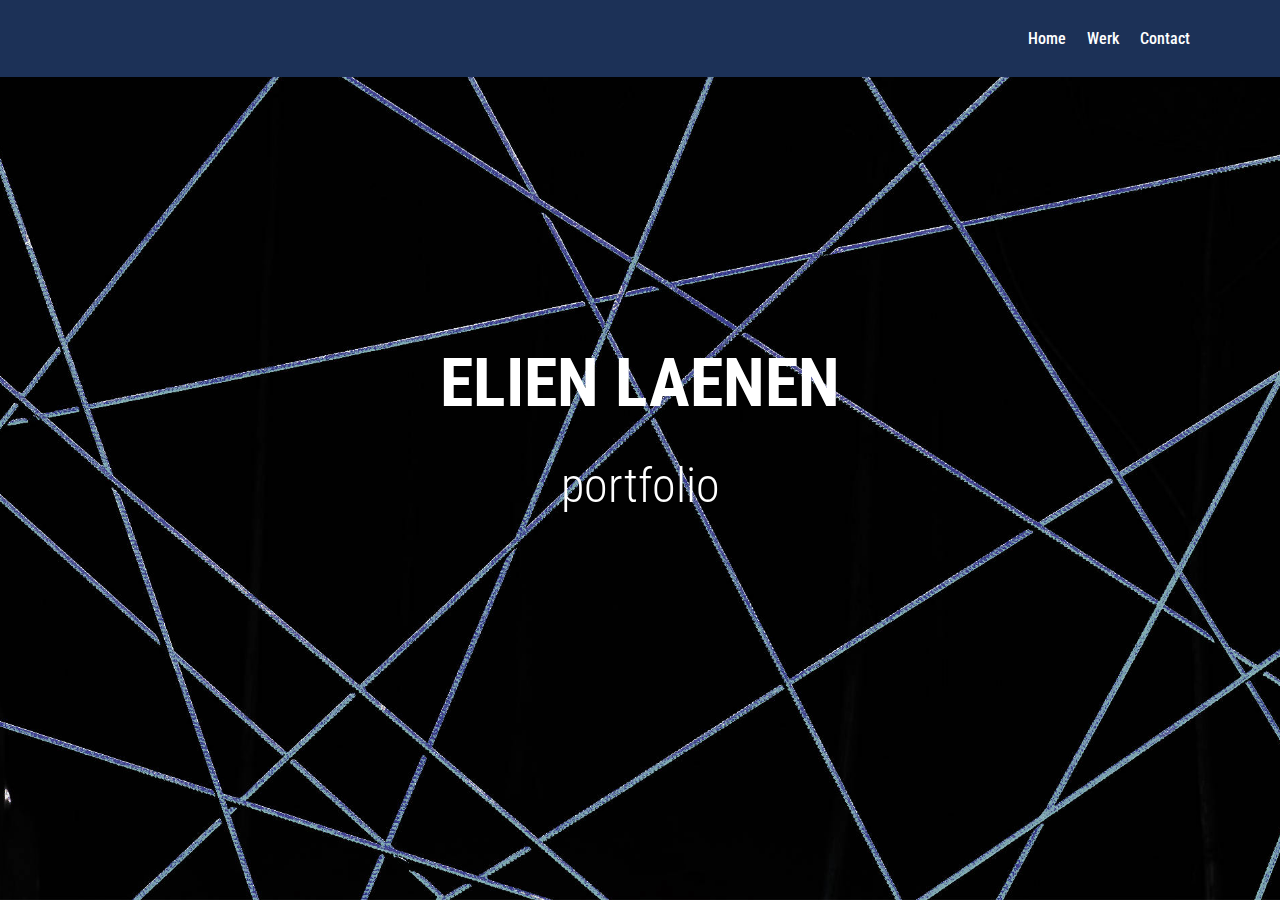
==== index.html @ 96be49d6 "create github pages" ====
<!DOCTYPE html>
<html >
<head>
  <!-- Site made with Mobirise Website Builder v4.8.3, https://mobirise.com -->
  <meta charset="UTF-8">
  <meta http-equiv="X-UA-Compatible" content="IE=edge">
  <meta name="generator" content="Mobirise v4.8.3, mobirise.com">
  <meta name="viewport" content="width=device-width, initial-scale=1, minimum-scale=1">
  <link rel="shortcut icon" href="assets/images/logo2.png" type="image/x-icon">
  <meta name="description" content="">
  <title>Home</title>
  <link rel="stylesheet" href="assets/web/assets/mobirise-icons/mobirise-icons.css">
  <link rel="stylesheet" href="assets/tether/tether.min.css">
  <link rel="stylesheet" href="assets/bootstrap/css/bootstrap.min.css">
  <link rel="stylesheet" href="assets/bootstrap/css/bootstrap-grid.min.css">
  <link rel="stylesheet" href="assets/bootstrap/css/bootstrap-reboot.min.css">
  <link rel="stylesheet" href="assets/dropdown/css/style.css">
  <link rel="stylesheet" href="assets/theme/css/style.css">
  <link rel="stylesheet" href="assets/mobirise/css/mbr-additional.css" type="text/css">
  
  
  
</head>
<body>
  <section class="menu cid-r5qtBoQ91l" once="menu" id="menu2-2">

    

    <nav class="navbar navbar-expand beta-menu navbar-dropdown align-items-center navbar-fixed-top navbar-toggleable-sm">
        <button class="navbar-toggler navbar-toggler-right" type="button" data-toggle="collapse" data-target="#navbarSupportedContent" aria-controls="navbarSupportedContent" aria-expanded="false" aria-label="Toggle navigation">
            <div class="hamburger">
                <span></span>
                <span></span>
                <span></span>
                <span></span>
            </div>
        </button>
        <div class="menu-logo">
            <div class="navbar-brand">
                
                
            </div>
        </div>
        <div class="collapse navbar-collapse" id="navbarSupportedContent">
            <ul class="navbar-nav nav-dropdown nav-right navbar-nav-top-padding" data-app-modern-menu="true"><li class="nav-item">
                    <a class="nav-link link text-white display-4" href="https://mobirise.com">Home</a>
                </li><li class="nav-item"><a class="nav-link link text-white display-4" href="werk.html">Werk</a></li>
                <li class="nav-item"><a class="nav-link link text-white display-4" href="contact.html">Contact</a></li></ul>
            
        </div>
    </nav>
</section>

<section class="engine"><a href="https://mobiri.se/l">free site templates</a></section><section class="cid-r5qu5n4csO mbr-fullscreen mbr-parallax-background" id="header2-3">

    

    

    <div class="container align-center">
        <div class="row justify-content-md-center">
            <div class="mbr-white col-md-10">
                <h1 class="mbr-section-title mbr-bold pb-3 mbr-fonts-style display-1">ELIEN LAENEN</h1>
                
                <p class="mbr-text pb-3 mbr-fonts-style display-2">
                    portfolio</p>
                
            </div>
        </div>
    </div>
    
</section>


  <script src="assets/web/assets/jquery/jquery.min.js"></script>
  <script src="assets/popper/popper.min.js"></script>
  <script src="assets/tether/tether.min.js"></script>
  <script src="assets/bootstrap/js/bootstrap.min.js"></script>
  <script src="assets/smoothscroll/smooth-scroll.js"></script>
  <script src="assets/dropdown/js/script.min.js"></script>
  <script src="assets/touchswipe/jquery.touch-swipe.min.js"></script>
  <script src="assets/parallax/jarallax.min.js"></script>
  <script src="assets/theme/js/script.js"></script>
  
  
</body>
</html>
---- assets/web/assets/mobirise-icons/mobirise-icons.css ----
@font-face {
  font-family: 'MobiriseIcons';
  src:  url('mobirise-icons.eot?spat4u');
  src:  url('mobirise-icons.eot?spat4u#iefix') format('embedded-opentype'),
    url('mobirise-icons.ttf?spat4u') format('truetype'),
    url('mobirise-icons.woff?spat4u') format('woff'),
    url('mobirise-icons.svg?spat4u#MobiriseIcons') format('svg');
  font-weight: normal;
  font-style: normal;
}

[class^="mbri-"], [class*=" mbri-"] {
  /* use !important to prevent issues with browser extensions that change fonts */
  font-family: MobiriseIcons !important;
  speak: none;
  font-style: normal;
  font-weight: normal;
  font-variant: normal;
  text-transform: none;
  line-height: 1;

  /* Better Font Rendering =========== */
  -webkit-font-smoothing: antialiased;
  -moz-osx-font-smoothing: grayscale;
}

.mbri-add-submenu:before {
  content: "\e900";
}
.mbri-alert:before {
  content: "\e901";
}
.mbri-align-center:before {
  content: "\e902";
}
.mbri-align-justify:before {
  content: "\e903";
}
.mbri-align-left:before {
  content: "\e904";
}
.mbri-align-right:before {
  content: "\e905";
}
.mbri-android:before {
  content: "\e906";
}
.mbri-apple:before {
  content: "\e907";
}
.mbri-arrow-down:before {
  content: "\e908";
}
.mbri-arrow-next:before {
  content: "\e909";
}
.mbri-arrow-prev:before {
  content: "\e90a";
}
.mbri-arrow-up:before {
  content: "\e90b";
}
.mbri-bold:before {
  content: "\e90c";
}
.mbri-bookmark:before {
  content: "\e90d";
}
.mbri-bootstrap:before {
  content: "\e90e";
}
.mbri-briefcase:before {
  content: "\e90f";
}
.mbri-browse:before {
  content: "\e910";
}
.mbri-bulleted-list:before {
  content: "\e911";
}
.mbri-calendar:before {
  content: "\e912";
}
.mbri-camera:before {
  content: "\e913";
}
.mbri-cart-add:before {
  content: "\e914";
}
.mbri-cart-full:before {
  content: "\e915";
}
.mbri-cash:before {
  content: "\e916";
}
.mbri-change-style:before {
  content: "\e917";
}
.mbri-chat:before {
  content: "\e918";
}
.mbri-clock:before {
  content: "\e919";
}
.mbri-close:before {
  content: "\e91a";
}
.mbri-cloud:before {
  content: "\e91b";
}
.mbri-code:before {
  content: "\e91c";
}
.mbri-contact-form:before {
  content: "\e91d";
}
.mbri-credit-card:before {
  content: "\e91e";
}
.mbri-cursor-click:before {
  content: "\e91f";
}
.mbri-cust-feedback:before {
  content: "\e920";
}
.mbri-database:before {
  content: "\e921";
}
.mbri-delivery:before {
  content: "\e922";
}
.mbri-desktop:before {
  content: "\e923";
}
.mbri-devices:before {
  content: "\e924";
}
.mbri-down:before {
  content: "\e925";
}
.mbri-download:before {
  content: "\e989";
}
.mbri-drag-n-drop:before {
  content: "\e927";
}
.mbri-drag-n-drop2:before {
  content: "\e928";
}
.mbri-edit:before {
  content: "\e929";
}
.mbri-edit2:before {
  content: "\e92a";
}
.mbri-error:before {
  content: "\e92b";
}
.mbri-extension:before {
  content: "\e92c";
}
.mbri-features:before {
  content: "\e92d";
}
.mbri-file:before {
  content: "\e92e";
}
.mbri-flag:before {
  content: "\e92f";
}
.mbri-folder:before {
  content: "\e930";
}
.mbri-gift:before {
  content: "\e931";
}
.mbri-github:before {
  content: "\e932";
}
.mbri-globe:before {
  content: "\e933";
}
.mbri-globe-2:before {
  content: "\e934";
}
.mbri-growing-chart:before {
  content: "\e935";
}
.mbri-hearth:before {
  content: "\e936";
}
.mbri-help:before {
  content: "\e937";
}
.mbri-home:before {
  content: "\e938";
}
.mbri-hot-cup:before {
  content: "\e939";
}
.mbri-idea:before {
  content: "\e93a";
}
.mbri-image-gallery:before {
  content: "\e93b";
}
.mbri-image-slider:before {
  content: "\e93c";
}
.mbri-info:before {
  content: "\e93d";
}
.mbri-italic:before {
  content: "\e93e";
}
.mbri-key:before {
  content: "\e93f";
}
.mbri-laptop:before {
  content: "\e940";
}
.mbri-layers:before {
  content: "\e941";
}
.mbri-left-right:before {
  content: "\e942";
}
.mbri-left:before {
  content: "\e943";
}
.mbri-letter:before {
  content: "\e944";
}
.mbri-like:before {
  content: "\e945";
}
.mbri-link:before {
  content: "\e946";
}
.mbri-lock:before {
  content: "\e947";
}
.mbri-login:before {
  content: "\e948";
}
.mbri-logout:before {
  content: "\e949";
}
.mbri-magic-stick:before {
  content: "\e94a";
}
.mbri-map-pin:before {
  content: "\e94b";
}
.mbri-menu:before {
  content: "\e94c";
}
.mbri-mobile:before {
  content: "\e94d";
}
.mbri-mobile2:before {
  content: "\e94e";
}
.mbri-mobirise:before {
  content: "\e94f";
}
.mbri-more-horizontal:before {
  content: "\e950";
}
.mbri-more-vertical:before {
  content: "\e951";
}
.mbri-music:before {
  content: "\e952";
}
.mbri-new-file:before {
  content: "\e953";
}
.mbri-numbered-list:before {
  content: "\e954";
}
.mbri-opened-folder:before {
  content: "\e955";
}
.mbri-pages:before {
  content: "\e956";
}
.mbri-paper-plane:before {
  content: "\e957";
}
.mbri-paperclip:before {
  content: "\e958";
}
.mbri-photo:before {
  content: "\e959";
}
.mbri-photos:before {
  content: "\e95a";
}
.mbri-pin:before {
  content: "\e95b";
}
.mbri-play:before {
  content: "\e95c";
}
.mbri-plus:before {
  content: "\e95d";
}
.mbri-preview:before {
  content: "\e95e";
}
.mbri-print:before {
  content: "\e95f";
}
.mbri-protect:before {
  content: "\e960";
}
.mbri-question:before {
  content: "\e961";
}
.mbri-quote-left:before {
  content: "\e962";
}
.mbri-quote-right:before {
  content: "\e963";
}
.mbri-refresh:before {
  content: "\e964";
}
.mbri-responsive:before {
  content: "\e965";
}
.mbri-right:before {
  content: "\e966";
}
.mbri-rocket:before {
  content: "\e967";
}
.mbri-sad-face:before {
  content: "\e968";
}
.mbri-sale:before {
  content: "\e969";
}
.mbri-save:before {
  content: "\e96a";
}
.mbri-search:before {
  content: "\e96b";
}
.mbri-setting:before {
  content: "\e96c";
}
.mbri-setting2:before {
  content: "\e96d";
}
.mbri-setting3:before {
  content: "\e96e";
}
.mbri-share:before {
  content: "\e96f";
}
.mbri-shopping-bag:before {
  content: "\e970";
}
.mbri-shopping-basket:before {
  content: "\e971";
}
.mbri-shopping-cart:before {
  content: "\e972";
}
.mbri-sites:before {
  content: "\e973";
}
.mbri-smile-face:before {
  content: "\e974";
}
.mbri-speed:before {
  content: "\e975";
}
.mbri-star:before {
  content: "\e976";
}
.mbri-success:before {
  content: "\e977";
}
.mbri-sun:before {
  content: "\e978";
}
.mbri-sun2:before {
  content: "\e979";
}
.mbri-tablet:before {
  content: "\e97a";
}
.mbri-tablet-vertical:before {
  content: "\e97b";
}
.mbri-target:before {
  content: "\e97c";
}
.mbri-timer:before {
  content: "\e97d";
}
.mbri-to-ftp:before {
  content: "\e97e";
}
.mbri-to-local-drive:before {
  content: "\e97f";
}
.mbri-touch-swipe:before {
  content: "\e980";
}
.mbri-touch:before {
  content: "\e981";
}
.mbri-trash:before {
  content: "\e982";
}
.mbri-underline:before {
  content: "\e983";
}
.mbri-unlink:before {
  content: "\e984";
}
.mbri-unlock:before {
  content: "\e985";
}
.mbri-up-down:before {
  content: "\e986";
}
.mbri-up:before {
  content: "\e987";
}
.mbri-update:before {
  content: "\e988";
}
.mbri-upload:before {
 content: "\e926"; 
}
.mbri-user:before {
  content: "\e98a";
}
.mbri-user2:before {
  content: "\e98b";
}
.mbri-users:before {
  content: "\e98c";
}
.mbri-video:before {
  content: "\e98d";
}
.mbri-video-play:before {
  content: "\e98e";
}
.mbri-watch:before {
  content: "\e98f";
}
.mbri-website-theme:before {
  content: "\e990";
}
.mbri-wifi:before {
  content: "\e991";
}
.mbri-windows:before {
  content: "\e992";
}
.mbri-zoom-out:before {
  content: "\e993";
}
.mbri-redo:before {
  content: "\e994";
}
.mbri-undo:before {
  content: "\e995";
}
---- assets/dropdown/css/style.css ----
.navbar-dropdown {
  left: 0;
  padding: 0;
  position: absolute;
  right: 0;
  top: 0;
  transition: all 0.45s ease;
  z-index: 1030;
  background: #282828; }
  .navbar-dropdown .navbar-logo {
    margin-right: 0.8rem;
    transition: margin 0.3s ease-in-out;
    vertical-align: middle; }
    .navbar-dropdown .navbar-logo img {
      height: 3.125rem;
      transition: all 0.3s ease-in-out; }
    .navbar-dropdown .navbar-logo.mbr-iconfont {
      font-size: 3.125rem;
      line-height: 3.125rem; }
  .navbar-dropdown .navbar-caption {
    font-weight: 700;
    white-space: normal;
    vertical-align: -4px;
    line-height: 3.125rem !important; }
    .navbar-dropdown .navbar-caption, .navbar-dropdown .navbar-caption:hover {
      color: inherit;
      text-decoration: none; }
  .navbar-dropdown .mbr-iconfont + .navbar-caption {
    vertical-align: -1px; }
  .navbar-dropdown.navbar-fixed-top {
    position: fixed; }
  .navbar-dropdown .navbar-brand span {
    vertical-align: -4px; }
  .navbar-dropdown.bg-color.transparent {
    background: none; }
  .navbar-dropdown.navbar-short .navbar-brand {
    padding: 0.625rem 0; }
    .navbar-dropdown.navbar-short .navbar-brand span {
      vertical-align: -1px; }
  .navbar-dropdown.navbar-short .navbar-caption {
    line-height: 2.375rem !important;
    vertical-align: -2px; }
  .navbar-dropdown.navbar-short .navbar-logo {
    margin-right: 0.5rem; }
    .navbar-dropdown.navbar-short .navbar-logo img {
      height: 2.375rem; }
    .navbar-dropdown.navbar-short .navbar-logo.mbr-iconfont {
      font-size: 2.375rem;
      line-height: 2.375rem; }
  .navbar-dropdown.navbar-short .mbr-table-cell {
    height: 3.625rem; }
  .navbar-dropdown .navbar-close {
    left: 0.6875rem;
    position: fixed;
    top: 0.75rem;
    z-index: 1000; }
  .navbar-dropdown .hamburger-icon {
    content: "";
    display: inline-block;
    vertical-align: middle;
    width: 16px;
    -webkit-box-shadow: 0 -6px 0 1px #282828,0 0 0 1px #282828,0 6px 0 1px #282828;
    -moz-box-shadow: 0 -6px 0 1px #282828,0 0 0 1px #282828,0 6px 0 1px #282828;
    box-shadow: 0 -6px 0 1px #282828,0 0 0 1px #282828,0 6px 0 1px #282828; }

.dropdown-menu .dropdown-toggle[data-toggle="dropdown-submenu"]::after {
  border-bottom: 0.35em solid transparent;
  border-left: 0.35em solid;
  border-right: 0;
  border-top: 0.35em solid transparent;
  margin-left: 0.3rem; }

.dropdown-menu .dropdown-item:focus {
  outline: 0; }

.nav-dropdown {
  font-size: 0.75rem;
  font-weight: 500;
  height: auto !important; }
  .nav-dropdown .nav-btn {
    padding-left: 1rem; }
  .nav-dropdown .link {
    margin: .667em 1.667em;
    font-weight: 500;
    padding: 0;
    transition: color .2s ease-in-out; }
    .nav-dropdown .link.dropdown-toggle {
      margin-right: 2.583em; }
      .nav-dropdown .link.dropdown-toggle::after {
        margin-left: .25rem;
        border-top: 0.35em solid;
        border-right: 0.35em solid transparent;
        border-left: 0.35em solid transparent;
        border-bottom: 0; }
      .nav-dropdown .link.dropdown-toggle[aria-expanded="true"] {
        margin: 0;
        padding: 0.667em 3.263em  0.667em 1.667em; }
  .nav-dropdown .link::after,
  .nav-dropdown .dropdown-item::after {
    color: inherit; }
  .nav-dropdown .btn {
    font-size: 0.75rem;
    font-weight: 700;
    letter-spacing: 0;
    margin-bottom: 0;
    padding-left: 1.25rem;
    padding-right: 1.25rem; }
  .nav-dropdown .dropdown-menu {
    border-radius: 0;
    border: 0;
    left: 0;
    margin: 0;
    padding-bottom: 1.25rem;
    padding-top: 1.25rem;
    position: relative; }
  .nav-dropdown .dropdown-submenu {
    margin-left: 0.125rem;
    top: 0; }
  .nav-dropdown .dropdown-item {
    font-weight: 500;
    line-height: 2;
    padding: 0.3846em 4.615em 0.3846em 1.5385em;
    position: relative;
    transition: color .2s ease-in-out, background-color .2s ease-in-out; }
    .nav-dropdown .dropdown-item::after {
      margin-top: -0.3077em;
      position: absolute;
      right: 1.1538em;
      top: 50%; }
    .nav-dropdown .dropdown-item:focus, .nav-dropdown .dropdown-item:hover {
      background: none; }

@media (max-width: 767px) {
  .nav-dropdown.navbar-toggleable-sm {
    bottom: 0;
    display: none;
    left: 0;
    overflow-x: hidden;
    position: fixed;
    top: 0;
    transform: translateX(-100%);
    -ms-transform: translateX(-100%);
    -webkit-transform: translateX(-100%);
    width: 18.75rem;
    z-index: 999; } }
.nav-dropdown.navbar-toggleable-xl {
  bottom: 0;
  display: none;
  left: 0;
  overflow-x: hidden;
  position: fixed;
  top: 0;
  transform: translateX(-100%);
  -ms-transform: translateX(-100%);
  -webkit-transform: translateX(-100%);
  width: 18.75rem;
  z-index: 999; }

.nav-dropdown-sm {
  display: block !important;
  overflow-x: hidden;
  overflow: auto;
  padding-top: 3.875rem; }
  .nav-dropdown-sm::after {
    content: "";
    display: block;
    height: 3rem;
    width: 100%; }
  .nav-dropdown-sm.collapse.in ~ .navbar-close {
    display: block !important; }
  .nav-dropdown-sm.collapsing, .nav-dropdown-sm.collapse.in {
    transform: translateX(0);
    -ms-transform: translateX(0);
    -webkit-transform: translateX(0);
    transition: all 0.25s ease-out;
    -webkit-transition: all 0.25s ease-out;
    background: #282828; }
  .nav-dropdown-sm.collapsing[aria-expanded="false"] {
    transform: translateX(-100%);
    -ms-transform: translateX(-100%);
    -webkit-transform: translateX(-100%); }
  .nav-dropdown-sm .nav-item {
    display: block;
    margin-left: 0 !important;
    padding-left: 0; }
  .nav-dropdown-sm .link,
  .nav-dropdown-sm .dropdown-item {
    border-top: 1px dotted rgba(255, 255, 255, 0.1);
    font-size: 0.8125rem;
    line-height: 1.6;
    margin: 0 !important;
    padding: 0.875rem 2.4rem 0.875rem 1.5625rem !important;
    position: relative;
    white-space: normal; }
    .nav-dropdown-sm .link:focus, .nav-dropdown-sm .link:hover,
    .nav-dropdown-sm .dropdown-item:focus,
    .nav-dropdown-sm .dropdown-item:hover {
      background: rgba(0, 0, 0, 0.2) !important;
      color: #c0a375; }
  .nav-dropdown-sm .nav-btn {
    position: relative;
    padding: 1.5625rem 1.5625rem 0 1.5625rem; }
    .nav-dropdown-sm .nav-btn::before {
      border-top: 1px dotted rgba(255, 255, 255, 0.1);
      content: "";
      left: 0;
      position: absolute;
      top: 0;
      width: 100%; }
    .nav-dropdown-sm .nav-btn + .nav-btn {
      padding-top: 0.625rem; }
      .nav-dropdown-sm .nav-btn + .nav-btn::before {
        display: none; }
  .nav-dropdown-sm .btn {
    padding: 0.625rem 0; }
  .nav-dropdown-sm .dropdown-toggle[data-toggle="dropdown-submenu"]::after {
    margin-left: .25rem;
    border-top: 0.35em solid;
    border-right: 0.35em solid transparent;
    border-left: 0.35em solid transparent;
    border-bottom: 0; }
  .nav-dropdown-sm .dropdown-toggle[data-toggle="dropdown-submenu"][aria-expanded="true"]::after {
    border-top: 0;
    border-right: 0.35em solid transparent;
    border-left: 0.35em solid transparent;
    border-bottom: 0.35em solid; }
  .nav-dropdown-sm .dropdown-menu {
    margin: 0;
    padding: 0;
    position: relative;
    top: 0;
    left: 0;
    width: 100%;
    border: 0;
    float: none;
    border-radius: 0;
    background: none; }
  .nav-dropdown-sm .dropdown-submenu {
    left: 100%;
    margin-left: 0.125rem;
    margin-top: -1.25rem;
    top: 0; }

.navbar-toggleable-sm .nav-dropdown .dropdown-menu {
  position: absolute; }

.navbar-toggleable-sm .nav-dropdown .dropdown-submenu {
  left: 100%;
  margin-left: 0.125rem;
  margin-top: -1.25rem;
  top: 0; }

.navbar-toggleable-sm.opened .nav-dropdown .dropdown-menu {
  position: relative; }

.navbar-toggleable-sm.opened .nav-dropdown .dropdown-submenu {
  left: 0;
  margin-left: 00rem;
  margin-top: 0rem;
  top: 0; }

.is-builder .nav-dropdown.collapsing {
  transition: none !important; }

/*# sourceMappingURL=style.css.map */
---- assets/theme/css/style.css ----
/*!
 * Mobirise v4 theme (https://mobirise.com/)
 * Copyright 2017 Mobirise
 */section{background-color:#eeeeee}section,.container,.container-fluid{position:relative;word-wrap:break-word}a.mbr-iconfont:hover{text-decoration:none}.article .lead p,.article .lead ul,.article .lead ol,.article .lead pre,.article .lead blockquote{margin-bottom:0}a{font-style:normal;font-weight:400;cursor:pointer}a,a:hover{text-decoration:none}figure{margin-bottom:0}body{color:#232323}h1,h2,h3,h4,h5,h6,.h1,.h2,.h3,.h4,.h5,.h6,.display-1,.display-2,.display-3,.display-4{line-height:1;word-break:break-word;word-wrap:break-word}b,strong{font-weight:bold}blockquote{padding:10px 0 10px 20px;position:relative;border-left:2px solid;border-color:#ff3366}input:-webkit-autofill,input:-webkit-autofill:hover,input:-webkit-autofill:focus,input:-webkit-autofill:active{transition-delay:9999s;transition-property:background-color, color}textarea[type="hidden"]{display:none}body{position:relative}section{background-position:50% 50%;background-repeat:no-repeat;background-size:cover}section .mbr-background-video,section .mbr-background-video-preview{position:absolute;bottom:0;left:0;right:0;top:0}.hidden{visibility:hidden}.mbr-z-index20{z-index:20}/*! Base colors */.mbr-white{color:#ffffff}.mbr-black{color:#000000}.mbr-bg-white{background-color:#ffffff}.mbr-bg-black{background-color:#000000}/*! Text-aligns */.align-left{text-align:left}.align-center{text-align:center}.align-right{text-align:right}@media (max-width: 767px){.align-left,.align-center,.align-right,.mbr-section-btn,.mbr-section-title{text-align:center}}/*! Font-weight  */.mbr-light{font-weight:300}.mbr-regular{font-weight:400}.mbr-semibold{font-weight:500}.mbr-bold{font-weight:700}/*! Media  */.media-size-item{-webkit-flex:1 1 auto;-moz-flex:1 1 auto;-ms-flex:1 1 auto;-o-flex:1 1 auto;flex:1 1 auto}.media-content{-webkit-flex-basis:100%;flex-basis:100%}.media-container-row{display:-ms-flexbox;display:-webkit-flex;display:flex;-webkit-flex-direction:row;-ms-flex-direction:row;flex-direction:row;-webkit-flex-wrap:wrap;-ms-flex-wrap:wrap;flex-wrap:wrap;-webkit-justify-content:center;-ms-flex-pack:center;justify-content:center;-webkit-align-content:center;-ms-flex-line-pack:center;align-content:center;-webkit-align-items:start;-ms-flex-align:start;align-items:start}.media-container-row .media-size-item{width:400px}.media-container-column{display:-ms-flexbox;display:-webkit-flex;display:flex;-webkit-flex-direction:column;-ms-flex-direction:column;flex-direction:column;-webkit-flex-wrap:wrap;-ms-flex-wrap:wrap;flex-wrap:wrap;-webkit-justify-content:center;-ms-flex-pack:center;justify-content:center;-webkit-align-content:center;-ms-flex-line-pack:center;align-content:center;-webkit-align-items:stretch;-ms-flex-align:stretch;align-items:stretch}.media-container-column>*{width:100%}@media (min-width: 992px){.media-container-row{-webkit-flex-wrap:nowrap;-ms-flex-wrap:nowrap;flex-wrap:nowrap}}figure{overflow:hidden}figure[mbr-media-size]{transition:width 0.1s}.mbr-figure img,.mbr-figure iframe{display:block;width:100%}.card{background-color:transparent;border:none}.card-img{text-align:center;flex-shrink:0;-webkit-flex-shrink:0}.media{max-width:100%;margin:0 auto}.mbr-figure{-ms-flex-item-align:center;-ms-grid-row-align:center;-webkit-align-self:center;align-self:center}.media-container>div{max-width:100%}.mbr-figure img,.card-img img{width:100%}@media (max-width: 991px){.media-size-item{width:auto !important}.media{width:auto}.mbr-figure{width:100% !important}}/*! Buttons */.mbr-section-btn{margin-left:-.25rem;margin-right:-.25rem;font-size:0}nav .mbr-section-btn{margin-left:0rem;margin-right:0rem}/*! Btn icon margin */.btn .mbr-iconfont,.btn.btn-sm .mbr-iconfont{cursor:pointer;margin-right:0.5rem}.btn.btn-md .mbr-iconfont,.btn.btn-md .mbr-iconfont{margin-right:0.8rem}.mbr-regular{font-weight:400}.mbr-semibold{font-weight:500}.mbr-bold{font-weight:700}[type="submit"]{-webkit-appearance:none}/*! Full-screen */.mbr-fullscreen .mbr-overlay{min-height:100vh}.mbr-fullscreen{display:flex;display:-webkit-flex;display:-moz-flex;display:-ms-flex;display:-o-flex;align-items:center;-webkit-align-items:center;min-height:100vh;padding-top:3rem;padding-bottom:3rem}/*! Map */.map{height:25rem;position:relative}.map iframe{width:100%;height:100%}.form-asterisk{font-family:initial;position:absolute;top:-2px;font-weight:normal}/*! Scroll to top arrow */.mbr-arrow-up{bottom:25px;right:90px;position:fixed;text-align:right;z-index:5000;color:#ffffff;font-size:32px;transform:rotate(180deg);-webkit-transform:rotate(180deg)}.mbr-arrow-up a{background:rgba(0,0,0,0.2);border-radius:3px;color:#fff;display:inline-block;height:60px;width:60px;outline-style:none !important;position:relative;text-decoration:none;transition:all .3s ease-in-out;cursor:pointer;text-align:center}.mbr-arrow-up a:hover{background-color:rgba(0,0,0,0.4)}.mbr-arrow-up a i{line-height:60px}.mbr-arrow-up-icon{display:block;color:#fff}.mbr-arrow-up-icon::before{content:"\203a";display:inline-block;font-family:serif;font-size:32px;line-height:1;font-style:normal;position:relative;top:6px;left:-4px;-webkit-transform:rotate(-90deg);transform:rotate(-90deg)}/*! Arrow Down */.mbr-arrow{position:absolute;bottom:45px;left:50%;width:60px;height:60px;cursor:pointer;background-color:rgba(80,80,80,0.5);border-radius:50%;-webkit-transform:translateX(-50%);transform:translateX(-50%)}.mbr-arrow>a{display:inline-block;text-decoration:none;outline-style:none;-webkit-animation:arrowdown 1.7s ease-in-out infinite;animation:arrowdown 1.7s ease-in-out infinite}.mbr-arrow>a>i{position:absolute;top:-2px;left:15px;font-size:2rem}@keyframes arrowdown{0%{transform:translateY(0px);-webkit-transform:translateY(0px)}50%{transform:translateY(-5px);-webkit-transform:translateY(-5px)}100%{transform:translateY(0px);-webkit-transform:translateY(0px)}}@-webkit-keyframes arrowdown{0%{transform:translateY(0px);-webkit-transform:translateY(0px)}50%{transform:translateY(-5px);-webkit-transform:translateY(-5px)}100%{transform:translateY(0px);-webkit-transform:translateY(0px)}}@media (max-width: 500px){.mbr-arrow-up{left:50%;right:auto;transform:translateX(-50%) rotate(180deg);-webkit-transform:translateX(-50%) rotate(180deg)}}@keyframes gradient-animation{from{background-position:0% 100%;animation-timing-function:ease-in-out}to{background-position:100% 0%;animation-timing-function:ease-in-out}}@-webkit-keyframes gradient-animation{from{background-position:0% 100%;animation-timing-function:ease-in-out}to{background-position:100% 0%;animation-timing-function:ease-in-out}}.bg-gradient{background-size:200% 200%;animation:gradient-animation 5s infinite alternate;-webkit-animation:gradient-animation 5s infinite alternate}.menu .navbar-brand{display:-webkit-flex}.menu .navbar-brand span{display:flex;display:-webkit-flex}.menu .navbar-brand .navbar-caption-wrap{display:-webkit-flex}.menu .navbar-brand .navbar-logo img{display:-webkit-flex}@media (min-width: 768px) and (max-width: 991px){.menu .navbar-toggleable-sm .navbar-nav{display:-webkit-box;display:-webkit-flex;display:-ms-flexbox}}@media (min-width: 992px){.menu .navbar-nav.nav-dropdown{display:-webkit-flex}.menu .navbar-toggleable-sm .navbar-collapse{display:-webkit-flex !important}}.navbar{display:-webkit-flex;-webkit-flex-wrap:wrap;-webkit-align-items:center;-webkit-justify-content:space-between}.navbar-collapse{-webkit-flex-basis:100%;-webkit-flex-grow:1;-webkit-align-items:center}.nav-dropdown .link{padding:.667em 1.667em !important;margin:0 !important}.nav{display:-webkit-flex;-webkit-flex-wrap:wrap}.row{display:-webkit-flex;-webkit-flex-wrap:wrap}.justify-content-center{-webkit-justify-content:center}.form-inline{display:-webkit-flex;-webkit-flex-flow:row wrap;-webkit-align-items:center}.card-wrapper{flex:1;-webkit-flex:1}.carousel-control{display:-webkit-flex;-webkit-align-items:center;-webkit-justify-content:center}.carousel-controls{display:-webkit-flex}.media{display:-webkit-flex}
/*# sourceMappingURL=style.css.map */
.engine {
	position: absolute;
	text-indent: -2400px;
	text-align: center;
	padding: 0;
	top: 0;
	left: -2400px;
}
---- assets/mobirise/css/mbr-additional.css ----
@import url(https://fonts.googleapis.com/css?family=Roboto+Condensed:300,300i,400,400i,700,700i);





body {
  font-style: normal;
  line-height: 1.5;
}
.mbr-section-title {
  font-style: normal;
  line-height: 1.2;
}
.mbr-section-subtitle {
  line-height: 1.3;
}
.mbr-text {
  font-style: normal;
  line-height: 1.6;
}
.display-1 {
  font-family: 'Roboto Condensed', sans-serif;
  font-size: 4.25rem;
}
.display-1 > .mbr-iconfont {
  font-size: 6.8rem;
}
.display-2 {
  font-family: 'Roboto Condensed', sans-serif;
  font-size: 3rem;
}
.display-2 > .mbr-iconfont {
  font-size: 4.8rem;
}
.display-4 {
  font-family: 'Roboto Condensed', sans-serif;
  font-size: 1rem;
}
.display-4 > .mbr-iconfont {
  font-size: 1.6rem;
}
.display-5 {
  font-family: 'Roboto Condensed', sans-serif;
  font-size: 1.5rem;
}
.display-5 > .mbr-iconfont {
  font-size: 2.4rem;
}
.display-7 {
  font-family: 'Roboto Condensed', sans-serif;
  font-size: 1rem;
}
.display-7 > .mbr-iconfont {
  font-size: 1.6rem;
}
/* ---- Fluid typography for mobile devices ---- */
/* 1.4 - font scale ratio ( bootstrap == 1.42857 ) */
/* 100vw - current viewport width */
/* (48 - 20)  48 == 48rem == 768px, 20 == 20rem == 320px(minimal supported viewport) */
/* 0.65 - min scale variable, may vary */
@media (max-width: 768px) {
  .display-1 {
    font-size: 3.4rem;
    font-size: calc( 2.1374999999999997rem + (4.25 - 2.1374999999999997) * ((100vw - 20rem) / (48 - 20)));
    line-height: calc( 1.4 * (2.1374999999999997rem + (4.25 - 2.1374999999999997) * ((100vw - 20rem) / (48 - 20))));
  }
  .display-2 {
    font-size: 2.4rem;
    font-size: calc( 1.7rem + (3 - 1.7) * ((100vw - 20rem) / (48 - 20)));
    line-height: calc( 1.4 * (1.7rem + (3 - 1.7) * ((100vw - 20rem) / (48 - 20))));
  }
  .display-4 {
    font-size: 0.8rem;
    font-size: calc( 1rem + (1 - 1) * ((100vw - 20rem) / (48 - 20)));
    line-height: calc( 1.4 * (1rem + (1 - 1) * ((100vw - 20rem) / (48 - 20))));
  }
  .display-5 {
    font-size: 1.2rem;
    font-size: calc( 1.175rem + (1.5 - 1.175) * ((100vw - 20rem) / (48 - 20)));
    line-height: calc( 1.4 * (1.175rem + (1.5 - 1.175) * ((100vw - 20rem) / (48 - 20))));
  }
}
/* Buttons */
.btn {
  font-weight: 500;
  border-width: 2px;
  font-style: normal;
  letter-spacing: 1px;
  margin: .4rem .8rem;
  white-space: normal;
  -webkit-transition: all 0.3s ease-in-out;
  -moz-transition: all 0.3s ease-in-out;
  transition: all 0.3s ease-in-out;
  display: inline-flex;
  align-items: center;
  justify-content: center;
  word-break: break-word;
  -webkit-align-items: center;
  -webkit-justify-content: center;
  display: -webkit-inline-flex;
  padding: 1rem 3rem;
  border-radius: 3px;
}
.btn-sm {
  font-weight: 500;
  letter-spacing: 1px;
  -webkit-transition: all 0.3s ease-in-out;
  -moz-transition: all 0.3s ease-in-out;
  transition: all 0.3s ease-in-out;
  padding: 0.6rem 1.5rem;
  border-radius: 3px;
}
.btn-md {
  font-weight: 500;
  letter-spacing: 1px;
  margin: .4rem .8rem !important;
  -webkit-transition: all 0.3s ease-in-out;
  -moz-transition: all 0.3s ease-in-out;
  transition: all 0.3s ease-in-out;
  padding: 1rem 3rem;
  border-radius: 3px;
}
.btn-lg {
  font-weight: 500;
  letter-spacing: 1px;
  margin: .4rem .8rem !important;
  -webkit-transition: all 0.3s ease-in-out;
  -moz-transition: all 0.3s ease-in-out;
  transition: all 0.3s ease-in-out;
  padding: 1.2rem 3.2rem;
  border-radius: 3px;
}
.bg-primary {
  background-color: #149dcc !important;
}
.bg-success {
  background-color: #f7ed4a !important;
}
.bg-info {
  background-color: #82786e !important;
}
.bg-warning {
  background-color: #b2ccd2 !important;
}
.bg-danger {
  background-color: #b1a374 !important;
}
.btn-primary,
.btn-primary:active {
  background-color: #149dcc !important;
  border-color: #149dcc !important;
  color: #ffffff !important;
}
.btn-primary:hover,
.btn-primary:focus,
.btn-primary.focus,
.btn-primary.active {
  color: #ffffff !important;
  background-color: #0d6786 !important;
  border-color: #0d6786 !important;
}
.btn-primary.disabled,
.btn-primary:disabled {
  color: #ffffff !important;
  background-color: #0d6786 !important;
  border-color: #0d6786 !important;
}
.btn-secondary,
.btn-secondary:active {
  background-color: #ff3366 !important;
  border-color: #ff3366 !important;
  color: #ffffff !important;
}
.btn-secondary:hover,
.btn-secondary:focus,
.btn-secondary.focus,
.btn-secondary.active {
  color: #ffffff !important;
  background-color: #e50039 !important;
  border-color: #e50039 !important;
}
.btn-secondary.disabled,
.btn-secondary:disabled {
  color: #ffffff !important;
  background-color: #e50039 !important;
  border-color: #e50039 !important;
}
.btn-info,
.btn-info:active {
  background-color: #82786e !important;
  border-color: #82786e !important;
  color: #ffffff !important;
}
.btn-info:hover,
.btn-info:focus,
.btn-info.focus,
.btn-info.active {
  color: #ffffff !important;
  background-color: #59524b !important;
  border-color: #59524b !important;
}
.btn-info.disabled,
.btn-info:disabled {
  color: #ffffff !important;
  background-color: #59524b !important;
  border-color: #59524b !important;
}
.btn-success,
.btn-success:active {
  background-color: #f7ed4a !important;
  border-color: #f7ed4a !important;
  color: #3f3c03 !important;
}
.btn-success:hover,
.btn-success:focus,
.btn-success.focus,
.btn-success.active {
  color: #3f3c03 !important;
  background-color: #eadd0a !important;
  border-color: #eadd0a !important;
}
.btn-success.disabled,
.btn-success:disabled {
  color: #3f3c03 !important;
  background-color: #eadd0a !important;
  border-color: #eadd0a !important;
}
.btn-warning,
.btn-warning:active {
  background-color: #b2ccd2 !important;
  border-color: #b2ccd2 !important;
  color: #ffffff !important;
}
.btn-warning:hover,
.btn-warning:focus,
.btn-warning.focus,
.btn-warning.active {
  color: #ffffff !important;
  background-color: #82acb6 !important;
  border-color: #82acb6 !important;
}
.btn-warning.disabled,
.btn-warning:disabled {
  color: #ffffff !important;
  background-color: #82acb6 !important;
  border-color: #82acb6 !important;
}
.btn-danger,
.btn-danger:active {
  background-color: #b1a374 !important;
  border-color: #b1a374 !important;
  color: #ffffff !important;
}
.btn-danger:hover,
.btn-danger:focus,
.btn-danger.focus,
.btn-danger.active {
  color: #ffffff !important;
  background-color: #8b7d4e !important;
  border-color: #8b7d4e !important;
}
.btn-danger.disabled,
.btn-danger:disabled {
  color: #ffffff !important;
  background-color: #8b7d4e !important;
  border-color: #8b7d4e !important;
}
.btn-white {
  color: #333333 !important;
}
.btn-white,
.btn-white:active {
  background-color: #ffffff !important;
  border-color: #ffffff !important;
  color: #808080 !important;
}
.btn-white:hover,
.btn-white:focus,
.btn-white.focus,
.btn-white.active {
  color: #808080 !important;
  background-color: #d9d9d9 !important;
  border-color: #d9d9d9 !important;
}
.btn-white.disabled,
.btn-white:disabled {
  color: #808080 !important;
  background-color: #d9d9d9 !important;
  border-color: #d9d9d9 !important;
}
.btn-black,
.btn-black:active {
  background-color: #333333 !important;
  border-color: #333333 !important;
  color: #ffffff !important;
}
.btn-black:hover,
.btn-black:focus,
.btn-black.focus,
.btn-black.active {
  color: #ffffff !important;
  background-color: #0d0d0d !important;
  border-color: #0d0d0d !important;
}
.btn-black.disabled,
.btn-black:disabled {
  color: #ffffff !important;
  background-color: #0d0d0d !important;
  border-color: #0d0d0d !important;
}
.btn-primary-outline,
.btn-primary-outline:active {
  background: none;
  border-color: #0b566f;
  color: #0b566f;
}
.btn-primary-outline:hover,
.btn-primary-outline:focus,
.btn-primary-outline.focus,
.btn-primary-outline.active {
  color: #ffffff;
  background-color: #149dcc;
  border-color: #149dcc;
}
.btn-primary-outline.disabled,
.btn-primary-outline:disabled {
  color: #ffffff !important;
  background-color: #149dcc !important;
  border-color: #149dcc !important;
}
.btn-secondary-outline,
.btn-secondary-outline:active {
  background: none;
  border-color: #cc0033;
  color: #cc0033;
}
.btn-secondary-outline:hover,
.btn-secondary-outline:focus,
.btn-secondary-outline.focus,
.btn-secondary-outline.active {
  color: #ffffff;
  background-color: #ff3366;
  border-color: #ff3366;
}
.btn-secondary-outline.disabled,
.btn-secondary-outline:disabled {
  color: #ffffff !important;
  background-color: #ff3366 !important;
  border-color: #ff3366 !important;
}
.btn-info-outline,
.btn-info-outline:active {
  background: none;
  border-color: #4b453f;
  color: #4b453f;
}
.btn-info-outline:hover,
.btn-info-outline:focus,
.btn-info-outline.focus,
.btn-info-outline.active {
  color: #ffffff;
  background-color: #82786e;
  border-color: #82786e;
}
.btn-info-outline.disabled,
.btn-info-outline:disabled {
  color: #ffffff !important;
  background-color: #82786e !important;
  border-color: #82786e !important;
}
.btn-success-outline,
.btn-success-outline:active {
  background: none;
  border-color: #d2c609;
  color: #d2c609;
}
.btn-success-outline:hover,
.btn-success-outline:focus,
.btn-success-outline.focus,
.btn-success-outline.active {
  color: #3f3c03;
  background-color: #f7ed4a;
  border-color: #f7ed4a;
}
.btn-success-outline.disabled,
.btn-success-outline:disabled {
  color: #3f3c03 !important;
  background-color: #f7ed4a !important;
  border-color: #f7ed4a !important;
}
.btn-warning-outline,
.btn-warning-outline:active {
  background: none;
  border-color: #72a1ac;
  color: #72a1ac;
}
.btn-warning-outline:hover,
.btn-warning-outline:focus,
.btn-warning-outline.focus,
.btn-warning-outline.active {
  color: #ffffff;
  background-color: #b2ccd2;
  border-color: #b2ccd2;
}
.btn-warning-outline.disabled,
.btn-warning-outline:disabled {
  color: #ffffff !important;
  background-color: #b2ccd2 !important;
  border-color: #b2ccd2 !important;
}
.btn-danger-outline,
.btn-danger-outline:active {
  background: none;
  border-color: #7a6e45;
  color: #7a6e45;
}
.btn-danger-outline:hover,
.btn-danger-outline:focus,
.btn-danger-outline.focus,
.btn-danger-outline.active {
  color: #ffffff;
  background-color: #b1a374;
  border-color: #b1a374;
}
.btn-danger-outline.disabled,
.btn-danger-outline:disabled {
  color: #ffffff !important;
  background-color: #b1a374 !important;
  border-color: #b1a374 !important;
}
.btn-black-outline,
.btn-black-outline:active {
  background: none;
  border-color: #000000;
  color: #000000;
}
.btn-black-outline:hover,
.btn-black-outline:focus,
.btn-black-outline.focus,
.btn-black-outline.active {
  color: #ffffff;
  background-color: #333333;
  border-color: #333333;
}
.btn-black-outline.disabled,
.btn-black-outline:disabled {
  color: #ffffff !important;
  background-color: #333333 !important;
  border-color: #333333 !important;
}
.btn-white-outline,
.btn-white-outline:active,
.btn-white-outline.active {
  background: none;
  border-color: #ffffff;
  color: #ffffff;
}
.btn-white-outline:hover,
.btn-white-outline:focus,
.btn-white-outline.focus {
  color: #333333;
  background-color: #ffffff;
  border-color: #ffffff;
}
.text-primary {
  color: #149dcc !important;
}
.text-secondary {
  color: #ff3366 !important;
}
.text-success {
  color: #f7ed4a !important;
}
.text-info {
  color: #82786e !important;
}
.text-warning {
  color: #b2ccd2 !important;
}
.text-danger {
  color: #b1a374 !important;
}
.text-white {
  color: #ffffff !important;
}
.text-black {
  color: #000000 !important;
}
a.text-primary:hover,
a.text-primary:focus {
  color: #0b566f !important;
}
a.text-secondary:hover,
a.text-secondary:focus {
  color: #cc0033 !important;
}
a.text-success:hover,
a.text-success:focus {
  color: #d2c609 !important;
}
a.text-info:hover,
a.text-info:focus {
  color: #4b453f !important;
}
a.text-warning:hover,
a.text-warning:focus {
  color: #72a1ac !important;
}
a.text-danger:hover,
a.text-danger:focus {
  color: #7a6e45 !important;
}
a.text-white:hover,
a.text-white:focus {
  color: #b3b3b3 !important;
}
a.text-black:hover,
a.text-black:focus {
  color: #4d4d4d !important;
}
.alert-success {
  background-color: #70c770;
}
.alert-info {
  background-color: #82786e;
}
.alert-warning {
  background-color: #b2ccd2;
}
.alert-danger {
  background-color: #b1a374;
}
.mbr-section-btn a.btn:not(.btn-form) {
  border-radius: 100px;
}
.mbr-section-btn a.btn:not(.btn-form):hover,
.mbr-section-btn a.btn:not(.btn-form):focus {
  box-shadow: none !important;
}
.mbr-section-btn a.btn:not(.btn-form):hover,
.mbr-section-btn a.btn:not(.btn-form):focus {
  box-shadow: 0 10px 40px 0 rgba(0, 0, 0, 0.2) !important;
  -webkit-box-shadow: 0 10px 40px 0 rgba(0, 0, 0, 0.2) !important;
}
.mbr-gallery-filter li a {
  border-radius: 100px !important;
}
.mbr-gallery-filter li.active .btn {
  background-color: #149dcc;
  border-color: #149dcc;
  color: #ffffff;
}
.mbr-gallery-filter li.active .btn:focus {
  box-shadow: none;
}
.nav-tabs .nav-link {
  border-radius: 100px !important;
}
.btn-form {
  border-radius: 0;
}
.btn-form:hover {
  cursor: pointer;
}
a,
a:hover {
  color: #149dcc;
}
.mbr-plan-header.bg-primary .mbr-plan-subtitle,
.mbr-plan-header.bg-primary .mbr-plan-price-desc {
  color: #b4e6f8;
}
.mbr-plan-header.bg-success .mbr-plan-subtitle,
.mbr-plan-header.bg-success .mbr-plan-price-desc {
  color: #ffffff;
}
.mbr-plan-header.bg-info .mbr-plan-subtitle,
.mbr-plan-header.bg-info .mbr-plan-price-desc {
  color: #beb8b2;
}
.mbr-plan-header.bg-warning .mbr-plan-subtitle,
.mbr-plan-header.bg-warning .mbr-plan-price-desc {
  color: #ffffff;
}
.mbr-plan-header.bg-danger .mbr-plan-subtitle,
.mbr-plan-header.bg-danger .mbr-plan-price-desc {
  color: #dfd9c6;
}
/* Scroll to top button*/
.scrollToTop_wraper {
  display: none;
}
#scrollToTop a i:before {
  content: '';
  position: absolute;
  height: 40%;
  top: 25%;
  background: #fff;
  width: 2px;
  left: calc(50% - 1px);
}
#scrollToTop a i:after {
  content: '';
  position: absolute;
  display: block;
  border-top: 2px solid #fff;
  border-right: 2px solid #fff;
  width: 40%;
  height: 40%;
  left: 30%;
  bottom: 30%;
  transform: rotate(135deg);
  -webkit-transform: rotate(135deg);
}
/* Others*/
.note-check a[data-value=Rubik] {
  font-style: normal;
}
.mbr-arrow a {
  color: #ffffff;
}
@media (max-width: 767px) {
  .mbr-arrow {
    display: none;
  }
}
.form-control-label {
  position: relative;
  cursor: pointer;
  margin-bottom: .357em;
  padding: 0;
}
.alert {
  color: #ffffff;
  border-radius: 0;
  border: 0;
  font-size: .875rem;
  line-height: 1.5;
  margin-bottom: 1.875rem;
  padding: 1.25rem;
  position: relative;
}
.alert.alert-form::after {
  background-color: inherit;
  bottom: -7px;
  content: "";
  display: block;
  height: 14px;
  left: 50%;
  margin-left: -7px;
  position: absolute;
  transform: rotate(45deg);
  width: 14px;
  -webkit-transform: rotate(45deg);
}
.form-control {
  background-color: #f5f5f5;
  box-shadow: none;
  color: #565656;
  font-family: 'Roboto Condensed', sans-serif;
  font-size: 1rem;
  line-height: 1.43;
  min-height: 3.5em;
  padding: 1.07em .5em;
}
.form-control > .mbr-iconfont {
  font-size: 1.6rem;
}
.form-control,
.form-control:focus {
  border: 1px solid #e8e8e8;
}
.form-active .form-control:invalid {
  border-color: red;
}
.mbr-overlay {
  background-color: #000;
  bottom: 0;
  left: 0;
  opacity: .5;
  position: absolute;
  right: 0;
  top: 0;
  z-index: 0;
}
blockquote {
  font-style: italic;
  padding: 10px 0 10px 20px;
  font-size: 1.09rem;
  position: relative;
  border-color: #149dcc;
  border-width: 3px;
}
ul,
ol,
pre,
blockquote {
  margin-bottom: 2.3125rem;
}
pre {
  background: #f4f4f4;
  padding: 10px 24px;
  white-space: pre-wrap;
}
.inactive {
  -webkit-user-select: none;
  -moz-user-select: none;
  -ms-user-select: none;
  user-select: none;
  pointer-events: none;
  -webkit-user-drag: none;
  user-drag: none;
}
.mbr-section__comments .row {
  justify-content: center;
  -webkit-justify-content: center;
}
/* Forms */
.mbr-form .btn {
  margin: .4rem 0;
}
.mbr-form .input-group-btn a.btn {
  border-radius: 100px !important;
}
.mbr-form .input-group-btn a.btn:hover {
  box-shadow: 0 10px 40px 0 rgba(0, 0, 0, 0.2);
}
.mbr-form .input-group-btn button[type="submit"] {
  border-radius: 100px !important;
  padding: 1rem 3rem;
}
.mbr-form .input-group-btn button[type="submit"]:hover {
  box-shadow: 0 10px 40px 0 rgba(0, 0, 0, 0.2);
}
.form2 .form-control {
  border-top-left-radius: 100px;
  border-bottom-left-radius: 100px;
}
.form2 .input-group-btn a.btn {
  border-top-left-radius: 0 !important;
  border-bottom-left-radius: 0 !important;
}
.form2 .input-group-btn button[type="submit"] {
  border-top-left-radius: 0 !important;
  border-bottom-left-radius: 0 !important;
}
.form3 input[type="email"] {
  border-radius: 100px !important;
}
@media (max-width: 349px) {
  .form2 input[type="email"] {
    border-radius: 100px !important;
  }
  .form2 .input-group-btn a.btn {
    border-radius: 100px !important;
  }
  .form2 .input-group-btn button[type="submit"] {
    border-radius: 100px !important;
  }
}
@media (max-width: 767px) {
  .btn {
    font-size: .75rem !important;
  }
  .btn .mbr-iconfont {
    font-size: 1rem !important;
  }
}
/* Social block */
.btn-social {
  font-size: 20px;
  border-radius: 50%;
  padding: 0;
  width: 44px;
  height: 44px;
  line-height: 44px;
  text-align: center;
  position: relative;
  border: 2px solid #c0a375;
  border-color: #149dcc;
  color: #232323;
  cursor: pointer;
}
.btn-social i {
  top: 0;
  line-height: 44px;
  width: 44px;
}
.btn-social:hover {
  color: #fff;
  background: #149dcc;
}
.btn-social + .btn {
  margin-left: .1rem;
}
/* Footer */
.mbr-footer-content li::before,
.mbr-footer .mbr-contacts li::before {
  background: #149dcc;
}
.mbr-footer-content li a:hover,
.mbr-footer .mbr-contacts li a:hover {
  color: #149dcc;
}
.footer3 input[type="email"],
.footer4 input[type="email"] {
  border-radius: 100px !important;
}
.footer3 .input-group-btn a.btn,
.footer4 .input-group-btn a.btn {
  border-radius: 100px !important;
}
.footer3 .input-group-btn button[type="submit"],
.footer4 .input-group-btn button[type="submit"] {
  border-radius: 100px !important;
}
/* Headers*/
.header13 .form-inline input[type="email"],
.header14 .form-inline input[type="email"] {
  border-radius: 100px;
}
.header13 .form-inline input[type="text"],
.header14 .form-inline input[type="text"] {
  border-radius: 100px;
}
.header13 .form-inline input[type="tel"],
.header14 .form-inline input[type="tel"] {
  border-radius: 100px;
}
.header13 .form-inline a.btn,
.header14 .form-inline a.btn {
  border-radius: 100px;
}
.header13 .form-inline button,
.header14 .form-inline button {
  border-radius: 100px !important;
}
.offset-1 {
  margin-left: 8.33333%;
}
.offset-2 {
  margin-left: 16.66667%;
}
.offset-3 {
  margin-left: 25%;
}
.offset-4 {
  margin-left: 33.33333%;
}
.offset-5 {
  margin-left: 41.66667%;
}
.offset-6 {
  margin-left: 50%;
}
.offset-7 {
  margin-left: 58.33333%;
}
.offset-8 {
  margin-left: 66.66667%;
}
.offset-9 {
  margin-left: 75%;
}
.offset-10 {
  margin-left: 83.33333%;
}
.offset-11 {
  margin-left: 91.66667%;
}
@media (min-width: 576px) {
  .offset-sm-0 {
    margin-left: 0%;
  }
  .offset-sm-1 {
    margin-left: 8.33333%;
  }
  .offset-sm-2 {
    margin-left: 16.66667%;
  }
  .offset-sm-3 {
    margin-left: 25%;
  }
  .offset-sm-4 {
    margin-left: 33.33333%;
  }
  .offset-sm-5 {
    margin-left: 41.66667%;
  }
  .offset-sm-6 {
    margin-left: 50%;
  }
  .offset-sm-7 {
    margin-left: 58.33333%;
  }
  .offset-sm-8 {
    margin-left: 66.66667%;
  }
  .offset-sm-9 {
    margin-left: 75%;
  }
  .offset-sm-10 {
    margin-left: 83.33333%;
  }
  .offset-sm-11 {
    margin-left: 91.66667%;
  }
}
@media (min-width: 768px) {
  .offset-md-0 {
    margin-left: 0%;
  }
  .offset-md-1 {
    margin-left: 8.33333%;
  }
  .offset-md-2 {
    margin-left: 16.66667%;
  }
  .offset-md-3 {
    margin-left: 25%;
  }
  .offset-md-4 {
    margin-left: 33.33333%;
  }
  .offset-md-5 {
    margin-left: 41.66667%;
  }
  .offset-md-6 {
    margin-left: 50%;
  }
  .offset-md-7 {
    margin-left: 58.33333%;
  }
  .offset-md-8 {
    margin-left: 66.66667%;
  }
  .offset-md-9 {
    margin-left: 75%;
  }
  .offset-md-10 {
    margin-left: 83.33333%;
  }
  .offset-md-11 {
    margin-left: 91.66667%;
  }
}
@media (min-width: 992px) {
  .offset-lg-0 {
    margin-left: 0%;
  }
  .offset-lg-1 {
    margin-left: 8.33333%;
  }
  .offset-lg-2 {
    margin-left: 16.66667%;
  }
  .offset-lg-3 {
    margin-left: 25%;
  }
  .offset-lg-4 {
    margin-left: 33.33333%;
  }
  .offset-lg-5 {
    margin-left: 41.66667%;
  }
  .offset-lg-6 {
    margin-left: 50%;
  }
  .offset-lg-7 {
    margin-left: 58.33333%;
  }
  .offset-lg-8 {
    margin-left: 66.66667%;
  }
  .offset-lg-9 {
    margin-left: 75%;
  }
  .offset-lg-10 {
    margin-left: 83.33333%;
  }
  .offset-lg-11 {
    margin-left: 91.66667%;
  }
}
@media (min-width: 1200px) {
  .offset-xl-0 {
    margin-left: 0%;
  }
  .offset-xl-1 {
    margin-left: 8.33333%;
  }
  .offset-xl-2 {
    margin-left: 16.66667%;
  }
  .offset-xl-3 {
    margin-left: 25%;
  }
  .offset-xl-4 {
    margin-left: 33.33333%;
  }
  .offset-xl-5 {
    margin-left: 41.66667%;
  }
  .offset-xl-6 {
    margin-left: 50%;
  }
  .offset-xl-7 {
    margin-left: 58.33333%;
  }
  .offset-xl-8 {
    margin-left: 66.66667%;
  }
  .offset-xl-9 {
    margin-left: 75%;
  }
  .offset-xl-10 {
    margin-left: 83.33333%;
  }
  .offset-xl-11 {
    margin-left: 91.66667%;
  }
}
.navbar-toggler {
  -webkit-align-self: flex-start;
  -ms-flex-item-align: start;
  align-self: flex-start;
  padding: 0.25rem 0.75rem;
  font-size: 1.25rem;
  line-height: 1;
  background: transparent;
  border: 1px solid transparent;
  -webkit-border-radius: 0.25rem;
  border-radius: 0.25rem;
}
.navbar-toggler:focus,
.navbar-toggler:hover {
  text-decoration: none;
}
.navbar-toggler-icon {
  display: inline-block;
  width: 1.5em;
  height: 1.5em;
  vertical-align: middle;
  content: "";
  background: no-repeat center center;
  -webkit-background-size: 100% 100%;
  -o-background-size: 100% 100%;
  background-size: 100% 100%;
}
.navbar-toggler-left {
  position: absolute;
  left: 1rem;
}
.navbar-toggler-right {
  position: absolute;
  right: 1rem;
}
@media (max-width: 575px) {
  .navbar-toggleable .navbar-nav .dropdown-menu {
    position: static;
    float: none;
  }
  .navbar-toggleable > .container {
    padding-right: 0;
    padding-left: 0;
  }
}
@media (min-width: 576px) {
  .navbar-toggleable {
    -webkit-box-orient: horizontal;
    -webkit-box-direction: normal;
    -webkit-flex-direction: row;
    -ms-flex-direction: row;
    flex-direction: row;
    -webkit-flex-wrap: nowrap;
    -ms-flex-wrap: nowrap;
    flex-wrap: nowrap;
    -webkit-box-align: center;
    -webkit-align-items: center;
    -ms-flex-align: center;
    align-items: center;
  }
  .navbar-toggleable .navbar-nav {
    -webkit-box-orient: horizontal;
    -webkit-box-direction: normal;
    -webkit-flex-direction: row;
    -ms-flex-direction: row;
    flex-direction: row;
  }
  .navbar-toggleable .navbar-nav .nav-link {
    padding-right: .5rem;
    padding-left: .5rem;
  }
  .navbar-toggleable > .container {
    display: -webkit-box;
    display: -webkit-flex;
    display: -ms-flexbox;
    display: flex;
    -webkit-flex-wrap: nowrap;
    -ms-flex-wrap: nowrap;
    flex-wrap: nowrap;
    -webkit-box-align: center;
    -webkit-align-items: center;
    -ms-flex-align: center;
    align-items: center;
  }
  .navbar-toggleable .navbar-collapse {
    display: -webkit-box !important;
    display: -webkit-flex !important;
    display: -ms-flexbox !important;
    display: flex !important;
    width: 100%;
  }
  .navbar-toggleable .navbar-toggler {
    display: none;
  }
}
@media (max-width: 767px) {
  .navbar-toggleable-sm .navbar-nav .dropdown-menu {
    position: static;
    float: none;
  }
  .navbar-toggleable-sm > .container {
    padding-right: 0;
    padding-left: 0;
  }
}
@media (min-width: 768px) {
  .navbar-toggleable-sm {
    -webkit-box-orient: horizontal;
    -webkit-box-direction: normal;
    -webkit-flex-direction: row;
    -ms-flex-direction: row;
    flex-direction: row;
    -webkit-flex-wrap: nowrap;
    -ms-flex-wrap: nowrap;
    flex-wrap: nowrap;
    -webkit-box-align: center;
    -webkit-align-items: center;
    -ms-flex-align: center;
    align-items: center;
  }
  .navbar-toggleable-sm .navbar-nav {
    -webkit-box-orient: horizontal;
    -webkit-box-direction: normal;
    -webkit-flex-direction: row;
    -ms-flex-direction: row;
    flex-direction: row;
  }
  .navbar-toggleable-sm .navbar-nav .nav-link {
    padding-right: .5rem;
    padding-left: .5rem;
  }
  .navbar-toggleable-sm > .container {
    display: -webkit-box;
    display: -webkit-flex;
    display: -ms-flexbox;
    display: flex;
    -webkit-flex-wrap: nowrap;
    -ms-flex-wrap: nowrap;
    flex-wrap: nowrap;
    -webkit-box-align: center;
    -webkit-align-items: center;
    -ms-flex-align: center;
    align-items: center;
  }
  .navbar-toggleable-sm .navbar-collapse {
    display: none;
    width: 100%;
  }
  .navbar-toggleable-sm .navbar-toggler {
    display: none;
  }
}
@media (max-width: 991px) {
  .navbar-toggleable-md .navbar-nav .dropdown-menu {
    position: static;
    float: none;
  }
  .navbar-toggleable-md > .container {
    padding-right: 0;
    padding-left: 0;
  }
}
@media (min-width: 992px) {
  .navbar-toggleable-md {
    -webkit-box-orient: horizontal;
    -webkit-box-direction: normal;
    -webkit-flex-direction: row;
    -ms-flex-direction: row;
    flex-direction: row;
    -webkit-flex-wrap: nowrap;
    -ms-flex-wrap: nowrap;
    flex-wrap: nowrap;
    -webkit-box-align: center;
    -webkit-align-items: center;
    -ms-flex-align: center;
    align-items: center;
  }
  .navbar-toggleable-md .navbar-nav {
    -webkit-box-orient: horizontal;
    -webkit-box-direction: normal;
    -webkit-flex-direction: row;
    -ms-flex-direction: row;
    flex-direction: row;
  }
  .navbar-toggleable-md .navbar-nav .nav-link {
    padding-right: .5rem;
    padding-left: .5rem;
  }
  .navbar-toggleable-md > .container {
    display: -webkit-box;
    display: -webkit-flex;
    display: -ms-flexbox;
    display: flex;
    -webkit-flex-wrap: nowrap;
    -ms-flex-wrap: nowrap;
    flex-wrap: nowrap;
    -webkit-box-align: center;
    -webkit-align-items: center;
    -ms-flex-align: center;
    align-items: center;
  }
  .navbar-toggleable-md .navbar-collapse {
    display: -webkit-box !important;
    display: -webkit-flex !important;
    display: -ms-flexbox !important;
    display: flex !important;
    width: 100%;
  }
  .navbar-toggleable-md .navbar-toggler {
    display: none;
  }
}
@media (max-width: 1199px) {
  .navbar-toggleable-lg .navbar-nav .dropdown-menu {
    position: static;
    float: none;
  }
  .navbar-toggleable-lg > .container {
    padding-right: 0;
    padding-left: 0;
  }
}
@media (min-width: 1200px) {
  .navbar-toggleable-lg {
    -webkit-box-orient: horizontal;
    -webkit-box-direction: normal;
    -webkit-flex-direction: row;
    -ms-flex-direction: row;
    flex-direction: row;
    -webkit-flex-wrap: nowrap;
    -ms-flex-wrap: nowrap;
    flex-wrap: nowrap;
    -webkit-box-align: center;
    -webkit-align-items: center;
    -ms-flex-align: center;
    align-items: center;
  }
  .navbar-toggleable-lg .navbar-nav {
    -webkit-box-orient: horizontal;
    -webkit-box-direction: normal;
    -webkit-flex-direction: row;
    -ms-flex-direction: row;
    flex-direction: row;
  }
  .navbar-toggleable-lg .navbar-nav .nav-link {
    padding-right: .5rem;
    padding-left: .5rem;
  }
  .navbar-toggleable-lg > .container {
    display: -webkit-box;
    display: -webkit-flex;
    display: -ms-flexbox;
    display: flex;
    -webkit-flex-wrap: nowrap;
    -ms-flex-wrap: nowrap;
    flex-wrap: nowrap;
    -webkit-box-align: center;
    -webkit-align-items: center;
    -ms-flex-align: center;
    align-items: center;
  }
  .navbar-toggleable-lg .navbar-collapse {
    display: -webkit-box !important;
    display: -webkit-flex !important;
    display: -ms-flexbox !important;
    display: flex !important;
    width: 100%;
  }
  .navbar-toggleable-lg .navbar-toggler {
    display: none;
  }
}
.navbar-toggleable-xl {
  -webkit-box-orient: horizontal;
  -webkit-box-direction: normal;
  -webkit-flex-direction: row;
  -ms-flex-direction: row;
  flex-direction: row;
  -webkit-flex-wrap: nowrap;
  -ms-flex-wrap: nowrap;
  flex-wrap: nowrap;
  -webkit-box-align: center;
  -webkit-align-items: center;
  -ms-flex-align: center;
  align-items: center;
}
.navbar-toggleable-xl .navbar-nav .dropdown-menu {
  position: static;
  float: none;
}
.navbar-toggleable-xl > .container {
  padding-right: 0;
  padding-left: 0;
}
.navbar-toggleable-xl .navbar-nav {
  -webkit-box-orient: horizontal;
  -webkit-box-direction: normal;
  -webkit-flex-direction: row;
  -ms-flex-direction: row;
  flex-direction: row;
}
.navbar-toggleable-xl .navbar-nav .nav-link {
  padding-right: .5rem;
  padding-left: .5rem;
}
.navbar-toggleable-xl > .container {
  display: -webkit-box;
  display: -webkit-flex;
  display: -ms-flexbox;
  display: flex;
  -webkit-flex-wrap: nowrap;
  -ms-flex-wrap: nowrap;
  flex-wrap: nowrap;
  -webkit-box-align: center;
  -webkit-align-items: center;
  -ms-flex-align: center;
  align-items: center;
}
.navbar-toggleable-xl .navbar-collapse {
  display: -webkit-box !important;
  display: -webkit-flex !important;
  display: -ms-flexbox !important;
  display: flex !important;
  width: 100%;
}
.navbar-toggleable-xl .navbar-toggler {
  display: none;
}
.card-img {
  width: auto;
}
.menu .navbar.collapsed:not(.beta-menu) {
  flex-direction: column;
  -webkit-flex-direction: column;
}
.carousel-item.active,
.carousel-item-next,
.carousel-item-prev {
  display: -webkit-box;
  display: -webkit-flex;
  display: -ms-flexbox;
  display: flex;
}
.note-air-layout .dropup .dropdown-menu,
.note-air-layout .navbar-fixed-bottom .dropdown .dropdown-menu {
  bottom: initial !important;
}
html,
body {
  height: auto;
  min-height: 100vh;
}
.dropup .dropdown-toggle::after {
  display: none;
}
.cid-r5qudU8ifv {
  padding-top: 60px;
  padding-bottom: 60px;
  background-color: #ffffff;
}
.cid-r5qudU8ifv .mbr-section-subtitle {
  color: #767676;
}
.cid-r5qufjfcJZ {
  padding-top: 90px;
  padding-bottom: 90px;
  background-color: #ffffff;
}
.cid-r5qufjfcJZ .mbr-slider .carousel-control {
  background: #1b1b1b;
}
.cid-r5qufjfcJZ .mbr-slider .carousel-control-prev {
  left: 0;
  margin-left: 2.5rem;
}
.cid-r5qufjfcJZ .mbr-slider .carousel-control-next {
  right: 0;
  margin-right: 2.5rem;
}
.cid-r5qufjfcJZ .mbr-slider .modal-body .close {
  background: #1b1b1b;
}
.cid-r5qufjfcJZ .mbr-gallery-item > div::before {
  content: '';
  position: absolute;
  left: 0;
  top: 0;
  width: 100%;
  height: 100%;
  background: #554346;
  opacity: 0;
  -webkit-transition: 0.2s opacity ease-in-out;
  transition: 0.2s opacity ease-in-out;
  background: linear-gradient(to left, #554346, #45505b) !important;
}
.cid-r5qufjfcJZ .mbr-gallery-item > div:hover .mbr-gallery-title::before {
  background: transparent !important;
}
.cid-r5qufjfcJZ .mbr-gallery-item > div:hover:before {
  opacity: 0.7 !important;
}
.cid-r5qufjfcJZ .mbr-gallery-title {
  font-size: .9em;
  position: absolute;
  display: block;
  width: 100%;
  bottom: 0;
  padding: 1rem;
  color: #fff;
  z-index: 2;
}
.cid-r5qufjfcJZ .mbr-gallery-title:before {
  content: " ";
  width: 100%;
  height: 100%;
  top: 0;
  left: 0;
  z-index: -1;
  position: absolute;
  background: #554346 !important;
  opacity: 0.7;
  -webkit-transition: 0.2s background ease-in-out;
  transition: 0.2s background ease-in-out;
  background: linear-gradient(to left, #554346, #45505b) !important;
}
.cid-r5qugWjOPU {
  padding-top: 60px;
  padding-bottom: 60px;
  background-color: #ffffff;
}
.cid-r5qugWjOPU .mbr-text,
.cid-r5qugWjOPU blockquote {
  color: #767676;
}
.cid-r5quvAQWrV {
  padding-top: 90px;
  padding-bottom: 90px;
  background-color: #ffffff;
}
.cid-r5quvAQWrV .title {
  margin-bottom: 2rem;
}
.cid-r5quvAQWrV .mbr-section-subtitle {
  color: #767676;
}
.cid-r5quvAQWrV a:not([href]):not([tabindex]) {
  color: #fff;
  border-radius: 3px;
}
.cid-r5quvAQWrV a.btn-white:not([href]):not([tabindex]) {
  color: #333;
}
.cid-r5quvAQWrV .multi-horizontal {
  flex-grow: 1;
  -webkit-flex-grow: 1;
  max-width: 100%;
}
.cid-r5quvAQWrV .input-group-btn {
  display: block;
  text-align: center;
}
.cid-r5quzpydD4 .google-map {
  height: 25rem;
  position: relative;
}
.cid-r5quzpydD4 .google-map iframe {
  height: 100%;
  width: 100%;
}
.cid-r5quzpydD4 .google-map [data-state-details] {
  color: #6b6763;
  font-family: Montserrat;
  height: 1.5em;
  margin-top: -0.75em;
  padding-left: 1.25rem;
  padding-right: 1.25rem;
  position: absolute;
  text-align: center;
  top: 50%;
  width: 100%;
}
.cid-r5quzpydD4 .google-map[data-state] {
  background: #e9e5dc;
}
.cid-r5quzpydD4 .google-map[data-state="loading"] [data-state-details] {
  display: none;
}
.cid-r60iSLROTa .navbar {
  background: #1c3157;
  transition: none;
  min-height: 77px;
  padding: .5rem 0;
}
.cid-r60iSLROTa .navbar-dropdown.bg-color.transparent.opened {
  background: #1c3157;
}
.cid-r60iSLROTa a {
  font-style: normal;
}
.cid-r60iSLROTa .nav-item span {
  padding-right: 0.4em;
  line-height: 0.5em;
  vertical-align: text-bottom;
  position: relative;
  text-decoration: none;
}
.cid-r60iSLROTa .nav-item a {
  display: -webkit-flex;
  align-items: center;
  justify-content: center;
  padding: 0.7rem 0 !important;
  margin: 0rem .65rem !important;
  -webkit-align-items: center;
  -webkit-justify-content: center;
}
.cid-r60iSLROTa .nav-item:focus,
.cid-r60iSLROTa .nav-link:focus {
  outline: none;
}
.cid-r60iSLROTa .btn {
  padding: 0.4rem 1.5rem;
  display: -webkit-inline-flex;
  align-items: center;
  -webkit-align-items: center;
}
.cid-r60iSLROTa .btn .mbr-iconfont {
  font-size: 1.6rem;
}
.cid-r60iSLROTa .menu-logo {
  margin-right: auto;
}
.cid-r60iSLROTa .menu-logo .navbar-brand {
  display: -webkit-flex;
  margin-left: 5rem;
  padding: 0;
  transition: padding .2s;
  min-height: 3.8rem;
  align-items: center;
  -webkit-align-items: center;
}
.cid-r60iSLROTa .menu-logo .navbar-brand .navbar-caption-wrap {
  display: -webkit-flex;
  -webkit-align-items: center;
  align-items: center;
  word-break: break-word;
  min-width: 7rem;
  margin: .3rem 0;
}
.cid-r60iSLROTa .menu-logo .navbar-brand .navbar-caption-wrap .navbar-caption {
  line-height: 1.2rem !important;
  padding-right: 2rem;
}
.cid-r60iSLROTa .menu-logo .navbar-brand .navbar-logo {
  font-size: 4rem;
  transition: font-size 0.25s;
}
.cid-r60iSLROTa .menu-logo .navbar-brand .navbar-logo img {
  display: -webkit-flex;
}
.cid-r60iSLROTa .menu-logo .navbar-brand .navbar-logo .mbr-iconfont {
  transition: font-size 0.25s;
}
.cid-r60iSLROTa .navbar-toggleable-sm .navbar-collapse {
  justify-content: flex-end;
  -webkit-justify-content: flex-end;
  padding-right: 5rem;
  width: auto;
}
.cid-r60iSLROTa .navbar-toggleable-sm .navbar-collapse .navbar-nav {
  flex-wrap: wrap;
  -webkit-flex-wrap: wrap;
  padding-left: 0;
}
.cid-r60iSLROTa .navbar-toggleable-sm .navbar-collapse .navbar-nav .nav-item {
  -webkit-align-self: center;
  align-self: center;
}
.cid-r60iSLROTa .navbar-toggleable-sm .navbar-collapse .navbar-buttons {
  padding-left: 0;
  padding-bottom: 0;
}
.cid-r60iSLROTa .dropdown .dropdown-menu {
  background: #1c3157;
  display: none;
  position: absolute;
  min-width: 5rem;
  padding-top: 1.4rem;
  padding-bottom: 1.4rem;
  text-align: left;
}
.cid-r60iSLROTa .dropdown .dropdown-menu .dropdown-item {
  width: auto;
  padding: 0.235em 1.5385em 0.235em 1.5385em !important;
}
.cid-r60iSLROTa .dropdown .dropdown-menu .dropdown-item::after {
  right: 0.5rem;
}
.cid-r60iSLROTa .dropdown .dropdown-menu .dropdown-submenu {
  margin: 0;
}
.cid-r60iSLROTa .dropdown.open > .dropdown-menu {
  display: block;
}
.cid-r60iSLROTa .navbar-toggleable-sm.opened:after {
  position: absolute;
  width: 100vw;
  height: 100vh;
  content: '';
  background-color: rgba(0, 0, 0, 0.1);
  left: 0;
  bottom: 0;
  transform: translateY(100%);
  -webkit-transform: translateY(100%);
  z-index: 1000;
}
.cid-r60iSLROTa .navbar.navbar-short {
  min-height: 60px;
  transition: all .2s;
}
.cid-r60iSLROTa .navbar.navbar-short .navbar-toggler-right {
  top: 20px;
}
.cid-r60iSLROTa .navbar.navbar-short .navbar-logo a {
  font-size: 2.5rem !important;
  line-height: 2.5rem;
  transition: font-size 0.25s;
}
.cid-r60iSLROTa .navbar.navbar-short .navbar-logo a .mbr-iconfont {
  font-size: 2.5rem !important;
}
.cid-r60iSLROTa .navbar.navbar-short .navbar-logo a img {
  height: 3rem !important;
}
.cid-r60iSLROTa .navbar.navbar-short .navbar-brand {
  min-height: 3rem;
}
.cid-r60iSLROTa button.navbar-toggler {
  width: 31px;
  height: 18px;
  cursor: pointer;
  transition: all .2s;
  top: 1.5rem;
  right: 1rem;
}
.cid-r60iSLROTa button.navbar-toggler:focus {
  outline: none;
}
.cid-r60iSLROTa button.navbar-toggler .hamburger span {
  position: absolute;
  right: 0;
  width: 30px;
  height: 2px;
  border-right: 5px;
  background-color: #ffffff;
}
.cid-r60iSLROTa button.navbar-toggler .hamburger span:nth-child(1) {
  top: 0;
  transition: all .2s;
}
.cid-r60iSLROTa button.navbar-toggler .hamburger span:nth-child(2) {
  top: 8px;
  transition: all .15s;
}
.cid-r60iSLROTa button.navbar-toggler .hamburger span:nth-child(3) {
  top: 8px;
  transition: all .15s;
}
.cid-r60iSLROTa button.navbar-toggler .hamburger span:nth-child(4) {
  top: 16px;
  transition: all .2s;
}
.cid-r60iSLROTa nav.opened .hamburger span:nth-child(1) {
  top: 8px;
  width: 0;
  opacity: 0;
  right: 50%;
  transition: all .2s;
}
.cid-r60iSLROTa nav.opened .hamburger span:nth-child(2) {
  -webkit-transform: rotate(45deg);
  transform: rotate(45deg);
  transition: all .25s;
}
.cid-r60iSLROTa nav.opened .hamburger span:nth-child(3) {
  -webkit-transform: rotate(-45deg);
  transform: rotate(-45deg);
  transition: all .25s;
}
.cid-r60iSLROTa nav.opened .hamburger span:nth-child(4) {
  top: 8px;
  width: 0;
  opacity: 0;
  right: 50%;
  transition: all .2s;
}
.cid-r60iSLROTa .collapsed.navbar-expand {
  flex-direction: column;
  -webkit-flex-direction: column;
}
.cid-r60iSLROTa .collapsed .btn {
  display: -webkit-flex;
}
.cid-r60iSLROTa .collapsed .navbar-collapse {
  display: none !important;
  padding-right: 0 !important;
}
.cid-r60iSLROTa .collapsed .navbar-collapse.collapsing,
.cid-r60iSLROTa .collapsed .navbar-collapse.show {
  display: block !important;
}
.cid-r60iSLROTa .collapsed .navbar-collapse.collapsing .navbar-nav,
.cid-r60iSLROTa .collapsed .navbar-collapse.show .navbar-nav {
  display: block;
  text-align: center;
}
.cid-r60iSLROTa .collapsed .navbar-collapse.collapsing .navbar-nav .nav-item,
.cid-r60iSLROTa .collapsed .navbar-collapse.show .navbar-nav .nav-item {
  clear: both;
}
.cid-r60iSLROTa .collapsed .navbar-collapse.collapsing .navbar-nav .nav-item:last-child,
.cid-r60iSLROTa .collapsed .navbar-collapse.show .navbar-nav .nav-item:last-child {
  margin-bottom: 1rem;
}
.cid-r60iSLROTa .collapsed .navbar-collapse.collapsing .navbar-buttons,
.cid-r60iSLROTa .collapsed .navbar-collapse.show .navbar-buttons {
  text-align: center;
}
.cid-r60iSLROTa .collapsed .navbar-collapse.collapsing .navbar-buttons:last-child,
.cid-r60iSLROTa .collapsed .navbar-collapse.show .navbar-buttons:last-child {
  margin-bottom: 1rem;
}
.cid-r60iSLROTa .collapsed button.navbar-toggler {
  display: block;
}
.cid-r60iSLROTa .collapsed .navbar-brand {
  margin-left: 1rem !important;
}
.cid-r60iSLROTa .collapsed .navbar-toggleable-sm {
  flex-direction: column;
  -webkit-flex-direction: column;
}
.cid-r60iSLROTa .collapsed .dropdown .dropdown-menu {
  width: 100%;
  text-align: center;
  position: relative;
  opacity: 0;
  display: block;
  height: 0;
  visibility: hidden;
  padding: 0;
  transition-duration: .5s;
  transition-property: opacity,padding,height;
}
.cid-r60iSLROTa .collapsed .dropdown.open > .dropdown-menu {
  position: relative;
  opacity: 1;
  height: auto;
  padding: 1.4rem 0;
  visibility: visible;
}
.cid-r60iSLROTa .collapsed .dropdown .dropdown-submenu {
  left: 0;
  text-align: center;
  width: 100%;
}
.cid-r60iSLROTa .collapsed .dropdown .dropdown-toggle[data-toggle="dropdown-submenu"]::after {
  margin-top: 0;
  position: inherit;
  right: 0;
  top: 50%;
  display: inline-block;
  width: 0;
  height: 0;
  margin-left: .3em;
  vertical-align: middle;
  content: "";
  border-top: .30em solid;
  border-right: .30em solid transparent;
  border-left: .30em solid transparent;
}
@media (max-width: 991px) {
  .cid-r60iSLROTa.navbar-expand {
    flex-direction: column;
    -webkit-flex-direction: column;
  }
  .cid-r60iSLROTa img {
    height: 3.8rem !important;
  }
  .cid-r60iSLROTa .btn {
    display: -webkit-flex;
  }
  .cid-r60iSLROTa button.navbar-toggler {
    display: block;
  }
  .cid-r60iSLROTa .navbar-brand {
    margin-left: 1rem !important;
  }
  .cid-r60iSLROTa .navbar-toggleable-sm {
    flex-direction: column;
    -webkit-flex-direction: column;
  }
  .cid-r60iSLROTa .navbar-collapse {
    display: none !important;
    padding-right: 0 !important;
  }
  .cid-r60iSLROTa .navbar-collapse.collapsing,
  .cid-r60iSLROTa .navbar-collapse.show {
    display: block !important;
  }
  .cid-r60iSLROTa .navbar-collapse.collapsing .navbar-nav,
  .cid-r60iSLROTa .navbar-collapse.show .navbar-nav {
    display: block;
    text-align: center;
  }
  .cid-r60iSLROTa .navbar-collapse.collapsing .navbar-nav .nav-item,
  .cid-r60iSLROTa .navbar-collapse.show .navbar-nav .nav-item {
    clear: both;
  }
  .cid-r60iSLROTa .navbar-collapse.collapsing .navbar-nav .nav-item:last-child,
  .cid-r60iSLROTa .navbar-collapse.show .navbar-nav .nav-item:last-child {
    margin-bottom: 1rem;
  }
  .cid-r60iSLROTa .navbar-collapse.collapsing .navbar-buttons,
  .cid-r60iSLROTa .navbar-collapse.show .navbar-buttons {
    text-align: center;
  }
  .cid-r60iSLROTa .navbar-collapse.collapsing .navbar-buttons:last-child,
  .cid-r60iSLROTa .navbar-collapse.show .navbar-buttons:last-child {
    margin-bottom: 1rem;
  }
  .cid-r60iSLROTa .dropdown .dropdown-menu {
    width: 100%;
    text-align: center;
    position: relative;
    opacity: 0;
    display: block;
    height: 0;
    visibility: hidden;
    padding: 0;
    transition-duration: .5s;
    transition-property: opacity,padding,height;
  }
  .cid-r60iSLROTa .dropdown.open > .dropdown-menu {
    position: relative;
    opacity: 1;
    height: auto;
    padding: 1.4rem 0;
    visibility: visible;
  }
  .cid-r60iSLROTa .dropdown .dropdown-submenu {
    left: 0;
    text-align: center;
    width: 100%;
  }
  .cid-r60iSLROTa .dropdown .dropdown-toggle[data-toggle="dropdown-submenu"]::after {
    margin-top: 0;
    position: inherit;
    right: 0;
    top: 50%;
    display: inline-block;
    width: 0;
    height: 0;
    margin-left: .3em;
    vertical-align: middle;
    content: "";
    border-top: .30em solid;
    border-right: .30em solid transparent;
    border-left: .30em solid transparent;
  }
}
@media (min-width: 767px) {
  .cid-r60iSLROTa .menu-logo {
    flex-shrink: 0;
    -webkit-flex-shrink: 0;
  }
}
.cid-r60iSLROTa .navbar-collapse {
  flex-basis: auto;
  -webkit-flex-basis: auto;
}
.cid-r60iSLROTa .nav-link:hover,
.cid-r60iSLROTa .dropdown-item:hover {
  color: #767676 !important;
}
.cid-ra3ur1e5hw {
  background-image: url("../../../assets/images/dsc-0363c.jpg");
}
.cid-r966yQ76Eh {
  padding-top: 120px;
  padding-bottom: 60px;
  background-color: #ffffff;
}
@media (max-width: 767px) {
  .cid-r966yQ76Eh .content {
    text-align: center;
  }
  .cid-r966yQ76Eh .content > div:not(:last-child) {
    margin-bottom: 2rem;
  }
}
@media (max-width: 767px) {
  .cid-r966yQ76Eh .media-wrap {
    margin-bottom: 1rem;
  }
}
.cid-r966yQ76Eh .media-wrap .mbr-iconfont-logo {
  font-size: 7.5rem;
  color: #f36;
}
.cid-r966yQ76Eh .media-wrap img {
  height: 6rem;
}
@media (max-width: 767px) {
  .cid-r966yQ76Eh .footer-lower .copyright {
    margin-bottom: 1rem;
    text-align: center;
  }
}
.cid-r966yQ76Eh .footer-lower hr {
  margin: 1rem 0;
  border-color: #fff;
  opacity: .05;
}
.cid-r966yQ76Eh .footer-lower .social-list {
  padding-left: 0;
  margin-bottom: 0;
  list-style: none;
  display: -webkit-flex;
  flex-wrap: wrap;
  justify-content: flex-end;
  -webkit-justify-content: flex-end;
  -webkit-flex-wrap: wrap;
}
.cid-r966yQ76Eh .footer-lower .social-list .mbr-iconfont-social {
  font-size: 1.3rem;
  color: #fff;
}
.cid-r966yQ76Eh .footer-lower .social-list .soc-item {
  margin: 0 .5rem;
}
.cid-r966yQ76Eh .footer-lower .social-list a {
  margin: 0;
  opacity: .5;
  -webkit-transition: .2s linear;
  transition: .2s linear;
}
.cid-r966yQ76Eh .footer-lower .social-list a:hover {
  opacity: 1;
}
@media (max-width: 767px) {
  .cid-r966yQ76Eh .footer-lower .social-list {
    justify-content: center;
    -webkit-justify-content: center;
  }
}
.cid-r966yQ76Eh P {
  color: #ff8200;
}
.cid-r966yQ76Eh H5 {
  color: #ff8200;
}
.cid-r60j9pSsD9 .navbar {
  background: #1c3157;
  transition: none;
  min-height: 77px;
  padding: .5rem 0;
}
.cid-r60j9pSsD9 .navbar-dropdown.bg-color.transparent.opened {
  background: #1c3157;
}
.cid-r60j9pSsD9 a {
  font-style: normal;
}
.cid-r60j9pSsD9 .nav-item span {
  padding-right: 0.4em;
  line-height: 0.5em;
  vertical-align: text-bottom;
  position: relative;
  text-decoration: none;
}
.cid-r60j9pSsD9 .nav-item a {
  display: -webkit-flex;
  align-items: center;
  justify-content: center;
  padding: 0.7rem 0 !important;
  margin: 0rem .65rem !important;
  -webkit-align-items: center;
  -webkit-justify-content: center;
}
.cid-r60j9pSsD9 .nav-item:focus,
.cid-r60j9pSsD9 .nav-link:focus {
  outline: none;
}
.cid-r60j9pSsD9 .btn {
  padding: 0.4rem 1.5rem;
  display: -webkit-inline-flex;
  align-items: center;
  -webkit-align-items: center;
}
.cid-r60j9pSsD9 .btn .mbr-iconfont {
  font-size: 1.6rem;
}
.cid-r60j9pSsD9 .menu-logo {
  margin-right: auto;
}
.cid-r60j9pSsD9 .menu-logo .navbar-brand {
  display: -webkit-flex;
  margin-left: 5rem;
  padding: 0;
  transition: padding .2s;
  min-height: 3.8rem;
  align-items: center;
  -webkit-align-items: center;
}
.cid-r60j9pSsD9 .menu-logo .navbar-brand .navbar-caption-wrap {
  display: -webkit-flex;
  -webkit-align-items: center;
  align-items: center;
  word-break: break-word;
  min-width: 7rem;
  margin: .3rem 0;
}
.cid-r60j9pSsD9 .menu-logo .navbar-brand .navbar-caption-wrap .navbar-caption {
  line-height: 1.2rem !important;
  padding-right: 2rem;
}
.cid-r60j9pSsD9 .menu-logo .navbar-brand .navbar-logo {
  font-size: 4rem;
  transition: font-size 0.25s;
}
.cid-r60j9pSsD9 .menu-logo .navbar-brand .navbar-logo img {
  display: -webkit-flex;
}
.cid-r60j9pSsD9 .menu-logo .navbar-brand .navbar-logo .mbr-iconfont {
  transition: font-size 0.25s;
}
.cid-r60j9pSsD9 .navbar-toggleable-sm .navbar-collapse {
  justify-content: flex-end;
  -webkit-justify-content: flex-end;
  padding-right: 5rem;
  width: auto;
}
.cid-r60j9pSsD9 .navbar-toggleable-sm .navbar-collapse .navbar-nav {
  flex-wrap: wrap;
  -webkit-flex-wrap: wrap;
  padding-left: 0;
}
.cid-r60j9pSsD9 .navbar-toggleable-sm .navbar-collapse .navbar-nav .nav-item {
  -webkit-align-self: center;
  align-self: center;
}
.cid-r60j9pSsD9 .navbar-toggleable-sm .navbar-collapse .navbar-buttons {
  padding-left: 0;
  padding-bottom: 0;
}
.cid-r60j9pSsD9 .dropdown .dropdown-menu {
  background: #1c3157;
  display: none;
  position: absolute;
  min-width: 5rem;
  padding-top: 1.4rem;
  padding-bottom: 1.4rem;
  text-align: left;
}
.cid-r60j9pSsD9 .dropdown .dropdown-menu .dropdown-item {
  width: auto;
  padding: 0.235em 1.5385em 0.235em 1.5385em !important;
}
.cid-r60j9pSsD9 .dropdown .dropdown-menu .dropdown-item::after {
  right: 0.5rem;
}
.cid-r60j9pSsD9 .dropdown .dropdown-menu .dropdown-submenu {
  margin: 0;
}
.cid-r60j9pSsD9 .dropdown.open > .dropdown-menu {
  display: block;
}
.cid-r60j9pSsD9 .navbar-toggleable-sm.opened:after {
  position: absolute;
  width: 100vw;
  height: 100vh;
  content: '';
  background-color: rgba(0, 0, 0, 0.1);
  left: 0;
  bottom: 0;
  transform: translateY(100%);
  -webkit-transform: translateY(100%);
  z-index: 1000;
}
.cid-r60j9pSsD9 .navbar.navbar-short {
  min-height: 60px;
  transition: all .2s;
}
.cid-r60j9pSsD9 .navbar.navbar-short .navbar-toggler-right {
  top: 20px;
}
.cid-r60j9pSsD9 .navbar.navbar-short .navbar-logo a {
  font-size: 2.5rem !important;
  line-height: 2.5rem;
  transition: font-size 0.25s;
}
.cid-r60j9pSsD9 .navbar.navbar-short .navbar-logo a .mbr-iconfont {
  font-size: 2.5rem !important;
}
.cid-r60j9pSsD9 .navbar.navbar-short .navbar-logo a img {
  height: 3rem !important;
}
.cid-r60j9pSsD9 .navbar.navbar-short .navbar-brand {
  min-height: 3rem;
}
.cid-r60j9pSsD9 button.navbar-toggler {
  width: 31px;
  height: 18px;
  cursor: pointer;
  transition: all .2s;
  top: 1.5rem;
  right: 1rem;
}
.cid-r60j9pSsD9 button.navbar-toggler:focus {
  outline: none;
}
.cid-r60j9pSsD9 button.navbar-toggler .hamburger span {
  position: absolute;
  right: 0;
  width: 30px;
  height: 2px;
  border-right: 5px;
  background-color: #ffffff;
}
.cid-r60j9pSsD9 button.navbar-toggler .hamburger span:nth-child(1) {
  top: 0;
  transition: all .2s;
}
.cid-r60j9pSsD9 button.navbar-toggler .hamburger span:nth-child(2) {
  top: 8px;
  transition: all .15s;
}
.cid-r60j9pSsD9 button.navbar-toggler .hamburger span:nth-child(3) {
  top: 8px;
  transition: all .15s;
}
.cid-r60j9pSsD9 button.navbar-toggler .hamburger span:nth-child(4) {
  top: 16px;
  transition: all .2s;
}
.cid-r60j9pSsD9 nav.opened .hamburger span:nth-child(1) {
  top: 8px;
  width: 0;
  opacity: 0;
  right: 50%;
  transition: all .2s;
}
.cid-r60j9pSsD9 nav.opened .hamburger span:nth-child(2) {
  -webkit-transform: rotate(45deg);
  transform: rotate(45deg);
  transition: all .25s;
}
.cid-r60j9pSsD9 nav.opened .hamburger span:nth-child(3) {
  -webkit-transform: rotate(-45deg);
  transform: rotate(-45deg);
  transition: all .25s;
}
.cid-r60j9pSsD9 nav.opened .hamburger span:nth-child(4) {
  top: 8px;
  width: 0;
  opacity: 0;
  right: 50%;
  transition: all .2s;
}
.cid-r60j9pSsD9 .collapsed.navbar-expand {
  flex-direction: column;
  -webkit-flex-direction: column;
}
.cid-r60j9pSsD9 .collapsed .btn {
  display: -webkit-flex;
}
.cid-r60j9pSsD9 .collapsed .navbar-collapse {
  display: none !important;
  padding-right: 0 !important;
}
.cid-r60j9pSsD9 .collapsed .navbar-collapse.collapsing,
.cid-r60j9pSsD9 .collapsed .navbar-collapse.show {
  display: block !important;
}
.cid-r60j9pSsD9 .collapsed .navbar-collapse.collapsing .navbar-nav,
.cid-r60j9pSsD9 .collapsed .navbar-collapse.show .navbar-nav {
  display: block;
  text-align: center;
}
.cid-r60j9pSsD9 .collapsed .navbar-collapse.collapsing .navbar-nav .nav-item,
.cid-r60j9pSsD9 .collapsed .navbar-collapse.show .navbar-nav .nav-item {
  clear: both;
}
.cid-r60j9pSsD9 .collapsed .navbar-collapse.collapsing .navbar-nav .nav-item:last-child,
.cid-r60j9pSsD9 .collapsed .navbar-collapse.show .navbar-nav .nav-item:last-child {
  margin-bottom: 1rem;
}
.cid-r60j9pSsD9 .collapsed .navbar-collapse.collapsing .navbar-buttons,
.cid-r60j9pSsD9 .collapsed .navbar-collapse.show .navbar-buttons {
  text-align: center;
}
.cid-r60j9pSsD9 .collapsed .navbar-collapse.collapsing .navbar-buttons:last-child,
.cid-r60j9pSsD9 .collapsed .navbar-collapse.show .navbar-buttons:last-child {
  margin-bottom: 1rem;
}
.cid-r60j9pSsD9 .collapsed button.navbar-toggler {
  display: block;
}
.cid-r60j9pSsD9 .collapsed .navbar-brand {
  margin-left: 1rem !important;
}
.cid-r60j9pSsD9 .collapsed .navbar-toggleable-sm {
  flex-direction: column;
  -webkit-flex-direction: column;
}
.cid-r60j9pSsD9 .collapsed .dropdown .dropdown-menu {
  width: 100%;
  text-align: center;
  position: relative;
  opacity: 0;
  display: block;
  height: 0;
  visibility: hidden;
  padding: 0;
  transition-duration: .5s;
  transition-property: opacity,padding,height;
}
.cid-r60j9pSsD9 .collapsed .dropdown.open > .dropdown-menu {
  position: relative;
  opacity: 1;
  height: auto;
  padding: 1.4rem 0;
  visibility: visible;
}
.cid-r60j9pSsD9 .collapsed .dropdown .dropdown-submenu {
  left: 0;
  text-align: center;
  width: 100%;
}
.cid-r60j9pSsD9 .collapsed .dropdown .dropdown-toggle[data-toggle="dropdown-submenu"]::after {
  margin-top: 0;
  position: inherit;
  right: 0;
  top: 50%;
  display: inline-block;
  width: 0;
  height: 0;
  margin-left: .3em;
  vertical-align: middle;
  content: "";
  border-top: .30em solid;
  border-right: .30em solid transparent;
  border-left: .30em solid transparent;
}
@media (max-width: 991px) {
  .cid-r60j9pSsD9.navbar-expand {
    flex-direction: column;
    -webkit-flex-direction: column;
  }
  .cid-r60j9pSsD9 img {
    height: 3.8rem !important;
  }
  .cid-r60j9pSsD9 .btn {
    display: -webkit-flex;
  }
  .cid-r60j9pSsD9 button.navbar-toggler {
    display: block;
  }
  .cid-r60j9pSsD9 .navbar-brand {
    margin-left: 1rem !important;
  }
  .cid-r60j9pSsD9 .navbar-toggleable-sm {
    flex-direction: column;
    -webkit-flex-direction: column;
  }
  .cid-r60j9pSsD9 .navbar-collapse {
    display: none !important;
    padding-right: 0 !important;
  }
  .cid-r60j9pSsD9 .navbar-collapse.collapsing,
  .cid-r60j9pSsD9 .navbar-collapse.show {
    display: block !important;
  }
  .cid-r60j9pSsD9 .navbar-collapse.collapsing .navbar-nav,
  .cid-r60j9pSsD9 .navbar-collapse.show .navbar-nav {
    display: block;
    text-align: center;
  }
  .cid-r60j9pSsD9 .navbar-collapse.collapsing .navbar-nav .nav-item,
  .cid-r60j9pSsD9 .navbar-collapse.show .navbar-nav .nav-item {
    clear: both;
  }
  .cid-r60j9pSsD9 .navbar-collapse.collapsing .navbar-nav .nav-item:last-child,
  .cid-r60j9pSsD9 .navbar-collapse.show .navbar-nav .nav-item:last-child {
    margin-bottom: 1rem;
  }
  .cid-r60j9pSsD9 .navbar-collapse.collapsing .navbar-buttons,
  .cid-r60j9pSsD9 .navbar-collapse.show .navbar-buttons {
    text-align: center;
  }
  .cid-r60j9pSsD9 .navbar-collapse.collapsing .navbar-buttons:last-child,
  .cid-r60j9pSsD9 .navbar-collapse.show .navbar-buttons:last-child {
    margin-bottom: 1rem;
  }
  .cid-r60j9pSsD9 .dropdown .dropdown-menu {
    width: 100%;
    text-align: center;
    position: relative;
    opacity: 0;
    display: block;
    height: 0;
    visibility: hidden;
    padding: 0;
    transition-duration: .5s;
    transition-property: opacity,padding,height;
  }
  .cid-r60j9pSsD9 .dropdown.open > .dropdown-menu {
    position: relative;
    opacity: 1;
    height: auto;
    padding: 1.4rem 0;
    visibility: visible;
  }
  .cid-r60j9pSsD9 .dropdown .dropdown-submenu {
    left: 0;
    text-align: center;
    width: 100%;
  }
  .cid-r60j9pSsD9 .dropdown .dropdown-toggle[data-toggle="dropdown-submenu"]::after {
    margin-top: 0;
    position: inherit;
    right: 0;
    top: 50%;
    display: inline-block;
    width: 0;
    height: 0;
    margin-left: .3em;
    vertical-align: middle;
    content: "";
    border-top: .30em solid;
    border-right: .30em solid transparent;
    border-left: .30em solid transparent;
  }
}
@media (min-width: 767px) {
  .cid-r60j9pSsD9 .menu-logo {
    flex-shrink: 0;
    -webkit-flex-shrink: 0;
  }
}
.cid-r60j9pSsD9 .navbar-collapse {
  flex-basis: auto;
  -webkit-flex-basis: auto;
}
.cid-r60j9pSsD9 .nav-link:hover,
.cid-r60j9pSsD9 .dropdown-item:hover {
  color: #767676 !important;
}
.cid-r5quG4Xmtc {
  padding-top: 120px;
  padding-bottom: 60px;
  background-color: #ffffff;
}
.cid-r5quG4Xmtc .title {
  margin-bottom: 2rem;
}
.cid-r5quG4Xmtc .mbr-section-subtitle {
  color: #767676;
}
.cid-r5quG4Xmtc a:not([href]):not([tabindex]) {
  color: #fff;
  border-radius: 3px;
}
.cid-r5quG4Xmtc a.btn-white:not([href]):not([tabindex]) {
  color: #333;
}
.cid-r5quG4Xmtc .multi-horizontal {
  flex-grow: 1;
  -webkit-flex-grow: 1;
  max-width: 100%;
}
.cid-r5quG4Xmtc .input-group-btn {
  display: block;
  text-align: center;
}
.cid-raHBwLRI5v {
  padding-top: 75px;
  padding-bottom: 0px;
  background-color: #ffffff;
}
@media (max-width: 767px) {
  .cid-raHBwLRI5v .media-wrap {
    margin-bottom: 1rem;
    text-align: center;
  }
}
.cid-raHBwLRI5v .media-wrap .mbr-iconfont-logo {
  font-size: 7rem;
  color: #f36;
}
.cid-raHBwLRI5v .media-wrap img {
  height: 6rem;
}
.cid-raHBwLRI5v .mbr-text {
  color: #767676;
}
@media (max-width: 767px) {
  .cid-raHBwLRI5v .footer-lower .copyright {
    margin-bottom: 1rem;
    text-align: center;
  }
}
.cid-raHBwLRI5v .footer-lower hr {
  margin: 1rem 0;
  border-color: #000;
  opacity: .05;
}
.cid-raHBwLRI5v .footer-lower .social-list {
  padding-left: 0;
  margin-bottom: 0;
  list-style: none;
  display: -webkit-flex;
  flex-wrap: wrap;
  justify-content: flex-end;
  -webkit-justify-content: flex-end;
  -webkit-flex-wrap: wrap;
}
.cid-raHBwLRI5v .footer-lower .social-list .mbr-iconfont-social {
  font-size: 1.3rem;
  color: #232323;
}
.cid-raHBwLRI5v .footer-lower .social-list .soc-item {
  margin: 0 .5rem;
}
.cid-raHBwLRI5v .footer-lower .social-list a {
  margin: 0;
  opacity: .5;
  -webkit-transition: .2s linear;
  transition: .2s linear;
}
.cid-raHBwLRI5v .footer-lower .social-list a:hover {
  opacity: 1;
}
@media (max-width: 767px) {
  .cid-raHBwLRI5v .footer-lower .social-list {
    justify-content: center;
    -webkit-justify-content: center;
  }
}
.cid-raHBwLRI5v .copyright > p {
  color: #232323;
}
.cid-r60je7J7uM .navbar {
  background: #1c3157;
  transition: none;
  min-height: 77px;
  padding: .5rem 0;
}
.cid-r60je7J7uM .navbar-dropdown.bg-color.transparent.opened {
  background: #1c3157;
}
.cid-r60je7J7uM a {
  font-style: normal;
}
.cid-r60je7J7uM .nav-item span {
  padding-right: 0.4em;
  line-height: 0.5em;
  vertical-align: text-bottom;
  position: relative;
  text-decoration: none;
}
.cid-r60je7J7uM .nav-item a {
  display: -webkit-flex;
  align-items: center;
  justify-content: center;
  padding: 0.7rem 0 !important;
  margin: 0rem .65rem !important;
  -webkit-align-items: center;
  -webkit-justify-content: center;
}
.cid-r60je7J7uM .nav-item:focus,
.cid-r60je7J7uM .nav-link:focus {
  outline: none;
}
.cid-r60je7J7uM .btn {
  padding: 0.4rem 1.5rem;
  display: -webkit-inline-flex;
  align-items: center;
  -webkit-align-items: center;
}
.cid-r60je7J7uM .btn .mbr-iconfont {
  font-size: 1.6rem;
}
.cid-r60je7J7uM .menu-logo {
  margin-right: auto;
}
.cid-r60je7J7uM .menu-logo .navbar-brand {
  display: -webkit-flex;
  margin-left: 5rem;
  padding: 0;
  transition: padding .2s;
  min-height: 3.8rem;
  align-items: center;
  -webkit-align-items: center;
}
.cid-r60je7J7uM .menu-logo .navbar-brand .navbar-caption-wrap {
  display: -webkit-flex;
  -webkit-align-items: center;
  align-items: center;
  word-break: break-word;
  min-width: 7rem;
  margin: .3rem 0;
}
.cid-r60je7J7uM .menu-logo .navbar-brand .navbar-caption-wrap .navbar-caption {
  line-height: 1.2rem !important;
  padding-right: 2rem;
}
.cid-r60je7J7uM .menu-logo .navbar-brand .navbar-logo {
  font-size: 4rem;
  transition: font-size 0.25s;
}
.cid-r60je7J7uM .menu-logo .navbar-brand .navbar-logo img {
  display: -webkit-flex;
}
.cid-r60je7J7uM .menu-logo .navbar-brand .navbar-logo .mbr-iconfont {
  transition: font-size 0.25s;
}
.cid-r60je7J7uM .navbar-toggleable-sm .navbar-collapse {
  justify-content: flex-end;
  -webkit-justify-content: flex-end;
  padding-right: 5rem;
  width: auto;
}
.cid-r60je7J7uM .navbar-toggleable-sm .navbar-collapse .navbar-nav {
  flex-wrap: wrap;
  -webkit-flex-wrap: wrap;
  padding-left: 0;
}
.cid-r60je7J7uM .navbar-toggleable-sm .navbar-collapse .navbar-nav .nav-item {
  -webkit-align-self: center;
  align-self: center;
}
.cid-r60je7J7uM .navbar-toggleable-sm .navbar-collapse .navbar-buttons {
  padding-left: 0;
  padding-bottom: 0;
}
.cid-r60je7J7uM .dropdown .dropdown-menu {
  background: #1c3157;
  display: none;
  position: absolute;
  min-width: 5rem;
  padding-top: 1.4rem;
  padding-bottom: 1.4rem;
  text-align: left;
}
.cid-r60je7J7uM .dropdown .dropdown-menu .dropdown-item {
  width: auto;
  padding: 0.235em 1.5385em 0.235em 1.5385em !important;
}
.cid-r60je7J7uM .dropdown .dropdown-menu .dropdown-item::after {
  right: 0.5rem;
}
.cid-r60je7J7uM .dropdown .dropdown-menu .dropdown-submenu {
  margin: 0;
}
.cid-r60je7J7uM .dropdown.open > .dropdown-menu {
  display: block;
}
.cid-r60je7J7uM .navbar-toggleable-sm.opened:after {
  position: absolute;
  width: 100vw;
  height: 100vh;
  content: '';
  background-color: rgba(0, 0, 0, 0.1);
  left: 0;
  bottom: 0;
  transform: translateY(100%);
  -webkit-transform: translateY(100%);
  z-index: 1000;
}
.cid-r60je7J7uM .navbar.navbar-short {
  min-height: 60px;
  transition: all .2s;
}
.cid-r60je7J7uM .navbar.navbar-short .navbar-toggler-right {
  top: 20px;
}
.cid-r60je7J7uM .navbar.navbar-short .navbar-logo a {
  font-size: 2.5rem !important;
  line-height: 2.5rem;
  transition: font-size 0.25s;
}
.cid-r60je7J7uM .navbar.navbar-short .navbar-logo a .mbr-iconfont {
  font-size: 2.5rem !important;
}
.cid-r60je7J7uM .navbar.navbar-short .navbar-logo a img {
  height: 3rem !important;
}
.cid-r60je7J7uM .navbar.navbar-short .navbar-brand {
  min-height: 3rem;
}
.cid-r60je7J7uM button.navbar-toggler {
  width: 31px;
  height: 18px;
  cursor: pointer;
  transition: all .2s;
  top: 1.5rem;
  right: 1rem;
}
.cid-r60je7J7uM button.navbar-toggler:focus {
  outline: none;
}
.cid-r60je7J7uM button.navbar-toggler .hamburger span {
  position: absolute;
  right: 0;
  width: 30px;
  height: 2px;
  border-right: 5px;
  background-color: #ffffff;
}
.cid-r60je7J7uM button.navbar-toggler .hamburger span:nth-child(1) {
  top: 0;
  transition: all .2s;
}
.cid-r60je7J7uM button.navbar-toggler .hamburger span:nth-child(2) {
  top: 8px;
  transition: all .15s;
}
.cid-r60je7J7uM button.navbar-toggler .hamburger span:nth-child(3) {
  top: 8px;
  transition: all .15s;
}
.cid-r60je7J7uM button.navbar-toggler .hamburger span:nth-child(4) {
  top: 16px;
  transition: all .2s;
}
.cid-r60je7J7uM nav.opened .hamburger span:nth-child(1) {
  top: 8px;
  width: 0;
  opacity: 0;
  right: 50%;
  transition: all .2s;
}
.cid-r60je7J7uM nav.opened .hamburger span:nth-child(2) {
  -webkit-transform: rotate(45deg);
  transform: rotate(45deg);
  transition: all .25s;
}
.cid-r60je7J7uM nav.opened .hamburger span:nth-child(3) {
  -webkit-transform: rotate(-45deg);
  transform: rotate(-45deg);
  transition: all .25s;
}
.cid-r60je7J7uM nav.opened .hamburger span:nth-child(4) {
  top: 8px;
  width: 0;
  opacity: 0;
  right: 50%;
  transition: all .2s;
}
.cid-r60je7J7uM .collapsed.navbar-expand {
  flex-direction: column;
  -webkit-flex-direction: column;
}
.cid-r60je7J7uM .collapsed .btn {
  display: -webkit-flex;
}
.cid-r60je7J7uM .collapsed .navbar-collapse {
  display: none !important;
  padding-right: 0 !important;
}
.cid-r60je7J7uM .collapsed .navbar-collapse.collapsing,
.cid-r60je7J7uM .collapsed .navbar-collapse.show {
  display: block !important;
}
.cid-r60je7J7uM .collapsed .navbar-collapse.collapsing .navbar-nav,
.cid-r60je7J7uM .collapsed .navbar-collapse.show .navbar-nav {
  display: block;
  text-align: center;
}
.cid-r60je7J7uM .collapsed .navbar-collapse.collapsing .navbar-nav .nav-item,
.cid-r60je7J7uM .collapsed .navbar-collapse.show .navbar-nav .nav-item {
  clear: both;
}
.cid-r60je7J7uM .collapsed .navbar-collapse.collapsing .navbar-nav .nav-item:last-child,
.cid-r60je7J7uM .collapsed .navbar-collapse.show .navbar-nav .nav-item:last-child {
  margin-bottom: 1rem;
}
.cid-r60je7J7uM .collapsed .navbar-collapse.collapsing .navbar-buttons,
.cid-r60je7J7uM .collapsed .navbar-collapse.show .navbar-buttons {
  text-align: center;
}
.cid-r60je7J7uM .collapsed .navbar-collapse.collapsing .navbar-buttons:last-child,
.cid-r60je7J7uM .collapsed .navbar-collapse.show .navbar-buttons:last-child {
  margin-bottom: 1rem;
}
.cid-r60je7J7uM .collapsed button.navbar-toggler {
  display: block;
}
.cid-r60je7J7uM .collapsed .navbar-brand {
  margin-left: 1rem !important;
}
.cid-r60je7J7uM .collapsed .navbar-toggleable-sm {
  flex-direction: column;
  -webkit-flex-direction: column;
}
.cid-r60je7J7uM .collapsed .dropdown .dropdown-menu {
  width: 100%;
  text-align: center;
  position: relative;
  opacity: 0;
  display: block;
  height: 0;
  visibility: hidden;
  padding: 0;
  transition-duration: .5s;
  transition-property: opacity,padding,height;
}
.cid-r60je7J7uM .collapsed .dropdown.open > .dropdown-menu {
  position: relative;
  opacity: 1;
  height: auto;
  padding: 1.4rem 0;
  visibility: visible;
}
.cid-r60je7J7uM .collapsed .dropdown .dropdown-submenu {
  left: 0;
  text-align: center;
  width: 100%;
}
.cid-r60je7J7uM .collapsed .dropdown .dropdown-toggle[data-toggle="dropdown-submenu"]::after {
  margin-top: 0;
  position: inherit;
  right: 0;
  top: 50%;
  display: inline-block;
  width: 0;
  height: 0;
  margin-left: .3em;
  vertical-align: middle;
  content: "";
  border-top: .30em solid;
  border-right: .30em solid transparent;
  border-left: .30em solid transparent;
}
@media (max-width: 991px) {
  .cid-r60je7J7uM.navbar-expand {
    flex-direction: column;
    -webkit-flex-direction: column;
  }
  .cid-r60je7J7uM img {
    height: 3.8rem !important;
  }
  .cid-r60je7J7uM .btn {
    display: -webkit-flex;
  }
  .cid-r60je7J7uM button.navbar-toggler {
    display: block;
  }
  .cid-r60je7J7uM .navbar-brand {
    margin-left: 1rem !important;
  }
  .cid-r60je7J7uM .navbar-toggleable-sm {
    flex-direction: column;
    -webkit-flex-direction: column;
  }
  .cid-r60je7J7uM .navbar-collapse {
    display: none !important;
    padding-right: 0 !important;
  }
  .cid-r60je7J7uM .navbar-collapse.collapsing,
  .cid-r60je7J7uM .navbar-collapse.show {
    display: block !important;
  }
  .cid-r60je7J7uM .navbar-collapse.collapsing .navbar-nav,
  .cid-r60je7J7uM .navbar-collapse.show .navbar-nav {
    display: block;
    text-align: center;
  }
  .cid-r60je7J7uM .navbar-collapse.collapsing .navbar-nav .nav-item,
  .cid-r60je7J7uM .navbar-collapse.show .navbar-nav .nav-item {
    clear: both;
  }
  .cid-r60je7J7uM .navbar-collapse.collapsing .navbar-nav .nav-item:last-child,
  .cid-r60je7J7uM .navbar-collapse.show .navbar-nav .nav-item:last-child {
    margin-bottom: 1rem;
  }
  .cid-r60je7J7uM .navbar-collapse.collapsing .navbar-buttons,
  .cid-r60je7J7uM .navbar-collapse.show .navbar-buttons {
    text-align: center;
  }
  .cid-r60je7J7uM .navbar-collapse.collapsing .navbar-buttons:last-child,
  .cid-r60je7J7uM .navbar-collapse.show .navbar-buttons:last-child {
    margin-bottom: 1rem;
  }
  .cid-r60je7J7uM .dropdown .dropdown-menu {
    width: 100%;
    text-align: center;
    position: relative;
    opacity: 0;
    display: block;
    height: 0;
    visibility: hidden;
    padding: 0;
    transition-duration: .5s;
    transition-property: opacity,padding,height;
  }
  .cid-r60je7J7uM .dropdown.open > .dropdown-menu {
    position: relative;
    opacity: 1;
    height: auto;
    padding: 1.4rem 0;
    visibility: visible;
  }
  .cid-r60je7J7uM .dropdown .dropdown-submenu {
    left: 0;
    text-align: center;
    width: 100%;
  }
  .cid-r60je7J7uM .dropdown .dropdown-toggle[data-toggle="dropdown-submenu"]::after {
    margin-top: 0;
    position: inherit;
    right: 0;
    top: 50%;
    display: inline-block;
    width: 0;
    height: 0;
    margin-left: .3em;
    vertical-align: middle;
    content: "";
    border-top: .30em solid;
    border-right: .30em solid transparent;
    border-left: .30em solid transparent;
  }
}
@media (min-width: 767px) {
  .cid-r60je7J7uM .menu-logo {
    flex-shrink: 0;
    -webkit-flex-shrink: 0;
  }
}
.cid-r60je7J7uM .navbar-collapse {
  flex-basis: auto;
  -webkit-flex-basis: auto;
}
.cid-r60je7J7uM .nav-link:hover,
.cid-r60je7J7uM .dropdown-item:hover {
  color: #767676 !important;
}
.cid-r5quKXvZmo {
  padding-top: 120px;
  padding-bottom: 60px;
  background-color: #ffffff;
}
.cid-r5quKXvZmo .mbr-section-subtitle {
  color: #767676;
}
.cid-r9nKnlc83h {
  padding-top: 0px;
  padding-bottom: 105px;
  background-color: #ffffff;
}
.cid-r9nKnlc83h .line {
  background-color: #1c3157;
  color: #1c3157;
  align: center;
  height: 2px;
  margin: 0 auto;
}
.cid-r9nKnlc83h .section-text {
  padding: 2rem 0;
}
.cid-r9nKnlc83h .inner-container {
  margin: 0 auto;
}
@media (max-width: 768px) {
  .cid-r9nKnlc83h .inner-container {
    width: 100% !important;
  }
}
.cid-r9nHIEO8tg {
  padding-top: 0px;
  padding-bottom: 0px;
  background-color: #ffffff;
}
.cid-r9nHIEO8tg .mbr-slider .carousel-control {
  background: #1b1b1b;
}
.cid-r9nHIEO8tg .mbr-slider .carousel-control-prev {
  left: 0;
  margin-left: 2.5rem;
}
.cid-r9nHIEO8tg .mbr-slider .carousel-control-next {
  right: 0;
  margin-right: 2.5rem;
}
.cid-r9nHIEO8tg .mbr-slider .modal-body .close {
  background: #1b1b1b;
}
.cid-r9nHIEO8tg .mbr-gallery-item > div::before {
  content: '';
  position: absolute;
  left: 0;
  top: 0;
  width: 100%;
  height: 100%;
  background: #554346;
  opacity: 0;
  -webkit-transition: 0.2s opacity ease-in-out;
  transition: 0.2s opacity ease-in-out;
}
.cid-r9nHIEO8tg .mbr-gallery-item > div:hover .mbr-gallery-title::before {
  background: transparent !important;
}
.cid-r9nHIEO8tg .mbr-gallery-item > div:hover:before {
  opacity: 0.6 !important;
}
.cid-r9nHIEO8tg .mbr-gallery-title {
  font-size: .9em;
  position: absolute;
  display: block;
  width: 100%;
  bottom: 0;
  padding: 1rem;
  color: #fff;
  z-index: 2;
}
.cid-r9nHIEO8tg .mbr-gallery-title:before {
  content: " ";
  width: 100%;
  height: 100%;
  top: 0;
  left: 0;
  z-index: -1;
  position: absolute;
  background: #554346 !important;
  opacity: 0.6;
  -webkit-transition: 0.2s background ease-in-out;
  transition: 0.2s background ease-in-out;
}
.cid-r9dhLM4F9a {
  padding-top: 0px;
  padding-bottom: 60px;
  background-color: #ffffff;
}
.cid-r9dhLM4F9a .line {
  background-color: #1c3157;
  color: #1c3157;
  align: center;
  height: 2px;
  margin: 0 auto;
}
.cid-r9dhLM4F9a .section-text {
  padding: 2rem 0;
}
.cid-r9dhLM4F9a .inner-container {
  margin: 0 auto;
}
@media (max-width: 768px) {
  .cid-r9dhLM4F9a .inner-container {
    width: 100% !important;
  }
}
.cid-r9d8xwT7Um {
  background: #ffffff;
  padding-top: 75px;
  padding-bottom: 15px;
}
.cid-r9d8xwT7Um .image-block {
  margin: auto;
}
.cid-r9d8xwT7Um figcaption {
  position: relative;
}
.cid-r9d8xwT7Um figcaption div {
  position: absolute;
  bottom: 0;
  width: 100%;
}
@media (max-width: 768px) {
  .cid-r9d8xwT7Um .image-block {
    width: 100% !important;
  }
}
.cid-r9d8veLiei {
  padding-top: 0px;
  padding-bottom: 60px;
  background-color: #ffffff;
}
.cid-r9d8veLiei .line {
  background-color: #1c3157;
  color: #1c3157;
  align: center;
  height: 2px;
  margin: 0 auto;
}
.cid-r9d8veLiei .section-text {
  padding: 2rem 0;
}
.cid-r9d8veLiei .inner-container {
  margin: 0 auto;
}
@media (max-width: 768px) {
  .cid-r9d8veLiei .inner-container {
    width: 100% !important;
  }
}
.cid-r9nEzSxuwp {
  padding-top: 75px;
  padding-bottom: 0px;
  background-color: #ffffff;
}
.cid-r9nEzSxuwp .mbr-slider .carousel-control {
  background: #1b1b1b;
}
.cid-r9nEzSxuwp .mbr-slider .carousel-control-prev {
  left: 0;
  margin-left: 2.5rem;
}
.cid-r9nEzSxuwp .mbr-slider .carousel-control-next {
  right: 0;
  margin-right: 2.5rem;
}
.cid-r9nEzSxuwp .mbr-slider .modal-body .close {
  background: #1b1b1b;
}
.cid-r9nEzSxuwp .mbr-gallery-item > div::before {
  content: '';
  position: absolute;
  left: 0;
  top: 0;
  width: 100%;
  height: 100%;
  background: #554346;
  opacity: 0;
  -webkit-transition: 0.2s opacity ease-in-out;
  transition: 0.2s opacity ease-in-out;
  background: linear-gradient(to left, #554346, #45505b) !important;
}
.cid-r9nEzSxuwp .mbr-gallery-item > div:hover .mbr-gallery-title::before {
  background: transparent !important;
}
.cid-r9nEzSxuwp .mbr-gallery-item > div:hover:before {
  opacity: 0.7 !important;
}
.cid-r9nEzSxuwp .mbr-gallery-title {
  font-size: .9em;
  position: absolute;
  display: block;
  width: 100%;
  bottom: 0;
  padding: 1rem;
  color: #fff;
  z-index: 2;
}
.cid-r9nEzSxuwp .mbr-gallery-title:before {
  content: " ";
  width: 100%;
  height: 100%;
  top: 0;
  left: 0;
  z-index: -1;
  position: absolute;
  background: #554346 !important;
  opacity: 0.7;
  -webkit-transition: 0.2s background ease-in-out;
  transition: 0.2s background ease-in-out;
  background: linear-gradient(to left, #554346, #45505b) !important;
}
.cid-r9nElYcK9q {
  padding-top: 0px;
  padding-bottom: 60px;
  background-color: #ffffff;
}
.cid-r9nElYcK9q .line {
  background-color: #1c3157;
  color: #1c3157;
  align: center;
  height: 2px;
  margin: 0 auto;
}
.cid-r9nElYcK9q .section-text {
  padding: 2rem 0;
}
.cid-r9nElYcK9q .inner-container {
  margin: 0 auto;
}
@media (max-width: 768px) {
  .cid-r9nElYcK9q .inner-container {
    width: 100% !important;
  }
}
.cid-r9dgtob1cX {
  padding-top: 75px;
  padding-bottom: 15px;
  background-color: #ffffff;
}
.cid-r9dgtob1cX h4 {
  font-weight: 500;
  margin-bottom: 0;
  text-align: left;
}
.cid-r9dgtob1cX p {
  color: #767676;
  text-align: left;
}
.cid-r9dgtob1cX .card-box {
  padding-top: 2rem;
}
.cid-r9dgtob1cX .card-wrapper {
  height: 100%;
}
.cid-r9dhKh1WrD {
  padding-top: 0px;
  padding-bottom: 60px;
  background-color: #ffffff;
}
.cid-r9dhKh1WrD .line {
  background-color: #1c3157;
  color: #1c3157;
  align: center;
  height: 2px;
  margin: 0 auto;
}
.cid-r9dhKh1WrD .section-text {
  padding: 2rem 0;
}
.cid-r9dhKh1WrD .inner-container {
  margin: 0 auto;
}
@media (max-width: 768px) {
  .cid-r9dhKh1WrD .inner-container {
    width: 100% !important;
  }
}
.cid-r9nJoJ4YNS {
  background: #ffffff;
  padding-top: 75px;
  padding-bottom: 0px;
}
.cid-r9nJoJ4YNS .image-block {
  margin: auto;
}
.cid-r9nJoJ4YNS figcaption {
  position: relative;
}
.cid-r9nJoJ4YNS figcaption div {
  position: absolute;
  bottom: 0;
  width: 100%;
}
@media (max-width: 768px) {
  .cid-r9nJoJ4YNS .image-block {
    width: 100% !important;
  }
}
.cid-r9dhpUF5JW {
  padding-top: 0px;
  padding-bottom: 15px;
  background-color: #ffffff;
}
.cid-r9dhpUF5JW h4 {
  font-weight: 500;
  margin-bottom: 0;
  text-align: left;
}
.cid-r9dhpUF5JW p {
  color: #767676;
  text-align: left;
}
.cid-r9dhpUF5JW .card-box {
  padding-top: 2rem;
}
.cid-r9dhpUF5JW .card-wrapper {
  height: 100%;
}
.cid-r9dhUxdOK3 {
  padding-top: 0px;
  padding-bottom: 120px;
  background-color: #ffffff;
}
.cid-r9dhUxdOK3 .line {
  background-color: #1c3157;
  color: #1c3157;
  align: center;
  height: 2px;
  margin: 0 auto;
}
.cid-r9dhUxdOK3 .section-text {
  padding: 2rem 0;
}
.cid-r9dhUxdOK3 .inner-container {
  margin: 0 auto;
}
@media (max-width: 768px) {
  .cid-r9dhUxdOK3 .inner-container {
    width: 100% !important;
  }
}
.cid-r9nLj1Gk0L {
  padding-top: 45px;
  padding-bottom: 75px;
  background-color: #1c3157;
}
.cid-r9nLj1Gk0L [class^="socicon-"]:before,
.cid-r9nLj1Gk0L [class*=" socicon-"]:before {
  line-height: 44px;
}
.cid-r9nLj1Gk0L .btn-social {
  border-color: #9eb7e6;
}
.cid-r9nLj1Gk0L .btn-social:hover {
  background: #9eb7e6;
}
.cid-r9nLj1Gk0L .btn-social:hover i.socicon {
  color: #000000 !important;
}
@media (max-width: 767px) {
  .cid-r9nLj1Gk0L .btn {
    font-size: 20px !important;
  }
}
.cid-r9nLj1Gk0L .btn-social,
.cid-r9nLj1Gk0L .mbr-section-title {
  color: #ffffff;
}
.cid-r9nLdo9ezA {
  padding-top: 0px;
  padding-bottom: 0px;
  background-color: #1c3157;
}
@media (max-width: 767px) {
  .cid-r9nLdo9ezA .media-wrap {
    margin-bottom: 1rem;
    text-align: center;
  }
}
.cid-r9nLdo9ezA .media-wrap .mbr-iconfont-logo {
  font-size: 7rem;
  color: #f36;
}
.cid-r9nLdo9ezA .media-wrap img {
  height: 6rem;
}
.cid-r9nLdo9ezA .mbr-text {
  color: #767676;
}
@media (max-width: 767px) {
  .cid-r9nLdo9ezA .footer-lower .copyright {
    margin-bottom: 1rem;
    text-align: center;
  }
}
.cid-r9nLdo9ezA .footer-lower hr {
  margin: 1rem 0;
  border-color: #000;
  opacity: .05;
}
.cid-r9nLdo9ezA .footer-lower .social-list {
  padding-left: 0;
  margin-bottom: 0;
  list-style: none;
  display: -webkit-flex;
  flex-wrap: wrap;
  justify-content: flex-end;
  -webkit-justify-content: flex-end;
  -webkit-flex-wrap: wrap;
}
.cid-r9nLdo9ezA .footer-lower .social-list .mbr-iconfont-social {
  font-size: 1.3rem;
  color: #232323;
}
.cid-r9nLdo9ezA .footer-lower .social-list .soc-item {
  margin: 0 .5rem;
}
.cid-r9nLdo9ezA .footer-lower .social-list a {
  margin: 0;
  opacity: .5;
  -webkit-transition: .2s linear;
  transition: .2s linear;
}
.cid-r9nLdo9ezA .footer-lower .social-list a:hover {
  opacity: 1;
}
@media (max-width: 767px) {
  .cid-r9nLdo9ezA .footer-lower .social-list {
    justify-content: center;
    -webkit-justify-content: center;
  }
}
.cid-r9nLdo9ezA .copyright > p {
  color: #ffffff;
}
.cid-r60j4g3Wg4 .navbar {
  background: #1c3157;
  transition: none;
  min-height: 77px;
  padding: .5rem 0;
}
.cid-r60j4g3Wg4 .navbar-dropdown.bg-color.transparent.opened {
  background: #1c3157;
}
.cid-r60j4g3Wg4 a {
  font-style: normal;
}
.cid-r60j4g3Wg4 .nav-item span {
  padding-right: 0.4em;
  line-height: 0.5em;
  vertical-align: text-bottom;
  position: relative;
  text-decoration: none;
}
.cid-r60j4g3Wg4 .nav-item a {
  display: -webkit-flex;
  align-items: center;
  justify-content: center;
  padding: 0.7rem 0 !important;
  margin: 0rem .65rem !important;
  -webkit-align-items: center;
  -webkit-justify-content: center;
}
.cid-r60j4g3Wg4 .nav-item:focus,
.cid-r60j4g3Wg4 .nav-link:focus {
  outline: none;
}
.cid-r60j4g3Wg4 .btn {
  padding: 0.4rem 1.5rem;
  display: -webkit-inline-flex;
  align-items: center;
  -webkit-align-items: center;
}
.cid-r60j4g3Wg4 .btn .mbr-iconfont {
  font-size: 1.6rem;
}
.cid-r60j4g3Wg4 .menu-logo {
  margin-right: auto;
}
.cid-r60j4g3Wg4 .menu-logo .navbar-brand {
  display: -webkit-flex;
  margin-left: 5rem;
  padding: 0;
  transition: padding .2s;
  min-height: 3.8rem;
  align-items: center;
  -webkit-align-items: center;
}
.cid-r60j4g3Wg4 .menu-logo .navbar-brand .navbar-caption-wrap {
  display: -webkit-flex;
  -webkit-align-items: center;
  align-items: center;
  word-break: break-word;
  min-width: 7rem;
  margin: .3rem 0;
}
.cid-r60j4g3Wg4 .menu-logo .navbar-brand .navbar-caption-wrap .navbar-caption {
  line-height: 1.2rem !important;
  padding-right: 2rem;
}
.cid-r60j4g3Wg4 .menu-logo .navbar-brand .navbar-logo {
  font-size: 4rem;
  transition: font-size 0.25s;
}
.cid-r60j4g3Wg4 .menu-logo .navbar-brand .navbar-logo img {
  display: -webkit-flex;
}
.cid-r60j4g3Wg4 .menu-logo .navbar-brand .navbar-logo .mbr-iconfont {
  transition: font-size 0.25s;
}
.cid-r60j4g3Wg4 .navbar-toggleable-sm .navbar-collapse {
  justify-content: flex-end;
  -webkit-justify-content: flex-end;
  padding-right: 5rem;
  width: auto;
}
.cid-r60j4g3Wg4 .navbar-toggleable-sm .navbar-collapse .navbar-nav {
  flex-wrap: wrap;
  -webkit-flex-wrap: wrap;
  padding-left: 0;
}
.cid-r60j4g3Wg4 .navbar-toggleable-sm .navbar-collapse .navbar-nav .nav-item {
  -webkit-align-self: center;
  align-self: center;
}
.cid-r60j4g3Wg4 .navbar-toggleable-sm .navbar-collapse .navbar-buttons {
  padding-left: 0;
  padding-bottom: 0;
}
.cid-r60j4g3Wg4 .dropdown .dropdown-menu {
  background: #1c3157;
  display: none;
  position: absolute;
  min-width: 5rem;
  padding-top: 1.4rem;
  padding-bottom: 1.4rem;
  text-align: left;
}
.cid-r60j4g3Wg4 .dropdown .dropdown-menu .dropdown-item {
  width: auto;
  padding: 0.235em 1.5385em 0.235em 1.5385em !important;
}
.cid-r60j4g3Wg4 .dropdown .dropdown-menu .dropdown-item::after {
  right: 0.5rem;
}
.cid-r60j4g3Wg4 .dropdown .dropdown-menu .dropdown-submenu {
  margin: 0;
}
.cid-r60j4g3Wg4 .dropdown.open > .dropdown-menu {
  display: block;
}
.cid-r60j4g3Wg4 .navbar-toggleable-sm.opened:after {
  position: absolute;
  width: 100vw;
  height: 100vh;
  content: '';
  background-color: rgba(0, 0, 0, 0.1);
  left: 0;
  bottom: 0;
  transform: translateY(100%);
  -webkit-transform: translateY(100%);
  z-index: 1000;
}
.cid-r60j4g3Wg4 .navbar.navbar-short {
  min-height: 60px;
  transition: all .2s;
}
.cid-r60j4g3Wg4 .navbar.navbar-short .navbar-toggler-right {
  top: 20px;
}
.cid-r60j4g3Wg4 .navbar.navbar-short .navbar-logo a {
  font-size: 2.5rem !important;
  line-height: 2.5rem;
  transition: font-size 0.25s;
}
.cid-r60j4g3Wg4 .navbar.navbar-short .navbar-logo a .mbr-iconfont {
  font-size: 2.5rem !important;
}
.cid-r60j4g3Wg4 .navbar.navbar-short .navbar-logo a img {
  height: 3rem !important;
}
.cid-r60j4g3Wg4 .navbar.navbar-short .navbar-brand {
  min-height: 3rem;
}
.cid-r60j4g3Wg4 button.navbar-toggler {
  width: 31px;
  height: 18px;
  cursor: pointer;
  transition: all .2s;
  top: 1.5rem;
  right: 1rem;
}
.cid-r60j4g3Wg4 button.navbar-toggler:focus {
  outline: none;
}
.cid-r60j4g3Wg4 button.navbar-toggler .hamburger span {
  position: absolute;
  right: 0;
  width: 30px;
  height: 2px;
  border-right: 5px;
  background-color: #ffffff;
}
.cid-r60j4g3Wg4 button.navbar-toggler .hamburger span:nth-child(1) {
  top: 0;
  transition: all .2s;
}
.cid-r60j4g3Wg4 button.navbar-toggler .hamburger span:nth-child(2) {
  top: 8px;
  transition: all .15s;
}
.cid-r60j4g3Wg4 button.navbar-toggler .hamburger span:nth-child(3) {
  top: 8px;
  transition: all .15s;
}
.cid-r60j4g3Wg4 button.navbar-toggler .hamburger span:nth-child(4) {
  top: 16px;
  transition: all .2s;
}
.cid-r60j4g3Wg4 nav.opened .hamburger span:nth-child(1) {
  top: 8px;
  width: 0;
  opacity: 0;
  right: 50%;
  transition: all .2s;
}
.cid-r60j4g3Wg4 nav.opened .hamburger span:nth-child(2) {
  -webkit-transform: rotate(45deg);
  transform: rotate(45deg);
  transition: all .25s;
}
.cid-r60j4g3Wg4 nav.opened .hamburger span:nth-child(3) {
  -webkit-transform: rotate(-45deg);
  transform: rotate(-45deg);
  transition: all .25s;
}
.cid-r60j4g3Wg4 nav.opened .hamburger span:nth-child(4) {
  top: 8px;
  width: 0;
  opacity: 0;
  right: 50%;
  transition: all .2s;
}
.cid-r60j4g3Wg4 .collapsed.navbar-expand {
  flex-direction: column;
  -webkit-flex-direction: column;
}
.cid-r60j4g3Wg4 .collapsed .btn {
  display: -webkit-flex;
}
.cid-r60j4g3Wg4 .collapsed .navbar-collapse {
  display: none !important;
  padding-right: 0 !important;
}
.cid-r60j4g3Wg4 .collapsed .navbar-collapse.collapsing,
.cid-r60j4g3Wg4 .collapsed .navbar-collapse.show {
  display: block !important;
}
.cid-r60j4g3Wg4 .collapsed .navbar-collapse.collapsing .navbar-nav,
.cid-r60j4g3Wg4 .collapsed .navbar-collapse.show .navbar-nav {
  display: block;
  text-align: center;
}
.cid-r60j4g3Wg4 .collapsed .navbar-collapse.collapsing .navbar-nav .nav-item,
.cid-r60j4g3Wg4 .collapsed .navbar-collapse.show .navbar-nav .nav-item {
  clear: both;
}
.cid-r60j4g3Wg4 .collapsed .navbar-collapse.collapsing .navbar-nav .nav-item:last-child,
.cid-r60j4g3Wg4 .collapsed .navbar-collapse.show .navbar-nav .nav-item:last-child {
  margin-bottom: 1rem;
}
.cid-r60j4g3Wg4 .collapsed .navbar-collapse.collapsing .navbar-buttons,
.cid-r60j4g3Wg4 .collapsed .navbar-collapse.show .navbar-buttons {
  text-align: center;
}
.cid-r60j4g3Wg4 .collapsed .navbar-collapse.collapsing .navbar-buttons:last-child,
.cid-r60j4g3Wg4 .collapsed .navbar-collapse.show .navbar-buttons:last-child {
  margin-bottom: 1rem;
}
.cid-r60j4g3Wg4 .collapsed button.navbar-toggler {
  display: block;
}
.cid-r60j4g3Wg4 .collapsed .navbar-brand {
  margin-left: 1rem !important;
}
.cid-r60j4g3Wg4 .collapsed .navbar-toggleable-sm {
  flex-direction: column;
  -webkit-flex-direction: column;
}
.cid-r60j4g3Wg4 .collapsed .dropdown .dropdown-menu {
  width: 100%;
  text-align: center;
  position: relative;
  opacity: 0;
  display: block;
  height: 0;
  visibility: hidden;
  padding: 0;
  transition-duration: .5s;
  transition-property: opacity,padding,height;
}
.cid-r60j4g3Wg4 .collapsed .dropdown.open > .dropdown-menu {
  position: relative;
  opacity: 1;
  height: auto;
  padding: 1.4rem 0;
  visibility: visible;
}
.cid-r60j4g3Wg4 .collapsed .dropdown .dropdown-submenu {
  left: 0;
  text-align: center;
  width: 100%;
}
.cid-r60j4g3Wg4 .collapsed .dropdown .dropdown-toggle[data-toggle="dropdown-submenu"]::after {
  margin-top: 0;
  position: inherit;
  right: 0;
  top: 50%;
  display: inline-block;
  width: 0;
  height: 0;
  margin-left: .3em;
  vertical-align: middle;
  content: "";
  border-top: .30em solid;
  border-right: .30em solid transparent;
  border-left: .30em solid transparent;
}
@media (max-width: 991px) {
  .cid-r60j4g3Wg4.navbar-expand {
    flex-direction: column;
    -webkit-flex-direction: column;
  }
  .cid-r60j4g3Wg4 img {
    height: 3.8rem !important;
  }
  .cid-r60j4g3Wg4 .btn {
    display: -webkit-flex;
  }
  .cid-r60j4g3Wg4 button.navbar-toggler {
    display: block;
  }
  .cid-r60j4g3Wg4 .navbar-brand {
    margin-left: 1rem !important;
  }
  .cid-r60j4g3Wg4 .navbar-toggleable-sm {
    flex-direction: column;
    -webkit-flex-direction: column;
  }
  .cid-r60j4g3Wg4 .navbar-collapse {
    display: none !important;
    padding-right: 0 !important;
  }
  .cid-r60j4g3Wg4 .navbar-collapse.collapsing,
  .cid-r60j4g3Wg4 .navbar-collapse.show {
    display: block !important;
  }
  .cid-r60j4g3Wg4 .navbar-collapse.collapsing .navbar-nav,
  .cid-r60j4g3Wg4 .navbar-collapse.show .navbar-nav {
    display: block;
    text-align: center;
  }
  .cid-r60j4g3Wg4 .navbar-collapse.collapsing .navbar-nav .nav-item,
  .cid-r60j4g3Wg4 .navbar-collapse.show .navbar-nav .nav-item {
    clear: both;
  }
  .cid-r60j4g3Wg4 .navbar-collapse.collapsing .navbar-nav .nav-item:last-child,
  .cid-r60j4g3Wg4 .navbar-collapse.show .navbar-nav .nav-item:last-child {
    margin-bottom: 1rem;
  }
  .cid-r60j4g3Wg4 .navbar-collapse.collapsing .navbar-buttons,
  .cid-r60j4g3Wg4 .navbar-collapse.show .navbar-buttons {
    text-align: center;
  }
  .cid-r60j4g3Wg4 .navbar-collapse.collapsing .navbar-buttons:last-child,
  .cid-r60j4g3Wg4 .navbar-collapse.show .navbar-buttons:last-child {
    margin-bottom: 1rem;
  }
  .cid-r60j4g3Wg4 .dropdown .dropdown-menu {
    width: 100%;
    text-align: center;
    position: relative;
    opacity: 0;
    display: block;
    height: 0;
    visibility: hidden;
    padding: 0;
    transition-duration: .5s;
    transition-property: opacity,padding,height;
  }
  .cid-r60j4g3Wg4 .dropdown.open > .dropdown-menu {
    position: relative;
    opacity: 1;
    height: auto;
    padding: 1.4rem 0;
    visibility: visible;
  }
  .cid-r60j4g3Wg4 .dropdown .dropdown-submenu {
    left: 0;
    text-align: center;
    width: 100%;
  }
  .cid-r60j4g3Wg4 .dropdown .dropdown-toggle[data-toggle="dropdown-submenu"]::after {
    margin-top: 0;
    position: inherit;
    right: 0;
    top: 50%;
    display: inline-block;
    width: 0;
    height: 0;
    margin-left: .3em;
    vertical-align: middle;
    content: "";
    border-top: .30em solid;
    border-right: .30em solid transparent;
    border-left: .30em solid transparent;
  }
}
@media (min-width: 767px) {
  .cid-r60j4g3Wg4 .menu-logo {
    flex-shrink: 0;
    -webkit-flex-shrink: 0;
  }
}
.cid-r60j4g3Wg4 .navbar-collapse {
  flex-basis: auto;
  -webkit-flex-basis: auto;
}
.cid-r60j4g3Wg4 .nav-link:hover,
.cid-r60j4g3Wg4 .dropdown-item:hover {
  color: #767676 !important;
}
.cid-r5quQaHv0n {
  padding-top: 120px;
  padding-bottom: 60px;
  background-color: #ffffff;
}
.cid-r5quQaHv0n .mbr-section-subtitle {
  color: #767676;
}
.cid-r9nM9sHl2o {
  padding-top: 0px;
  padding-bottom: 30px;
  background-color: #ffffff;
}
.cid-r9nM9sHl2o .line {
  background-color: #1c3157;
  color: #1c3157;
  align: center;
  height: 2px;
  margin: 0 auto;
}
.cid-r9nM9sHl2o .section-text {
  padding: 2rem 0;
}
.cid-r9nM9sHl2o .inner-container {
  margin: 0 auto;
}
@media (max-width: 768px) {
  .cid-r9nM9sHl2o .inner-container {
    width: 100% !important;
  }
}
.cid-r9d83ebTGg .modal-body .close {
  background: #1b1b1b;
}
.cid-r9d83ebTGg .modal-body .close span {
  font-style: normal;
}
.cid-r9d83ebTGg .carousel-inner > .active,
.cid-r9d83ebTGg .carousel-inner > .next,
.cid-r9d83ebTGg .carousel-inner > .prev {
  display: table;
}
.cid-r9d83ebTGg .carousel-control .icon-next,
.cid-r9d83ebTGg .carousel-control .icon-prev {
  margin-top: -18px;
  font-size: 40px;
  line-height: 27px;
}
.cid-r9d83ebTGg .carousel-control:hover {
  background: #1b1b1b;
  color: #fff;
  opacity: 1;
}
@media (max-width: 767px) {
  .cid-r9d83ebTGg .container .carousel-control {
    margin-bottom: 0;
  }
}
.cid-r9d83ebTGg .boxed-slider {
  position: relative;
  padding: 93px 0;
}
.cid-r9d83ebTGg .boxed-slider > div {
  position: relative;
}
.cid-r9d83ebTGg .container img {
  width: 100%;
}
.cid-r9d83ebTGg .container img + .row {
  position: absolute;
  top: 50%;
  left: 0;
  right: 0;
  -webkit-transform: translateY(-50%);
  -moz-transform: translateY(-50%);
  transform: translateY(-50%);
  z-index: 2;
}
.cid-r9d83ebTGg .mbr-section {
  padding: 0;
  background-attachment: scroll;
}
.cid-r9d83ebTGg .mbr-table-cell {
  padding: 0;
}
.cid-r9d83ebTGg .container .carousel-indicators {
  margin-bottom: 3px;
}
.cid-r9d83ebTGg .carousel-caption {
  top: 50%;
  right: 0;
  bottom: auto;
  left: 0;
  display: -webkit-flex;
  align-items: center;
  -webkit-transform: translateY(-50%);
  transform: translateY(-50%);
  -webkit-align-items: center;
}
.cid-r9d83ebTGg .mbr-overlay {
  z-index: 1;
}
.cid-r9d83ebTGg .container-slide.container {
  min-width: 100%;
  min-height: 100vh;
  padding: 0;
}
.cid-r9d83ebTGg .carousel-item {
  background-position: 50% 50%;
  background-repeat: no-repeat;
  background-size: cover;
  -o-transition: -o-transform 0.6s ease-in-out;
  -webkit-transition: -webkit-transform 0.6s ease-in-out;
  transition: transform 0.6s ease-in-out, -webkit-transform 0.6s ease-in-out, -o-transform 0.6s ease-in-out;
  -webkit-backface-visibility: hidden;
  backface-visibility: hidden;
  -webkit-perspective: 1000px;
  perspective: 1000px;
}
@media (max-width: 576px) {
  .cid-r9d83ebTGg .carousel-item .container {
    width: 100%;
  }
}
.cid-r9d83ebTGg .carousel-item-next.carousel-item-left,
.cid-r9d83ebTGg .carousel-item-prev.carousel-item-right {
  -webkit-transform: translate3d(0, 0, 0);
  transform: translate3d(0, 0, 0);
}
.cid-r9d83ebTGg .active.carousel-item-right,
.cid-r9d83ebTGg .carousel-item-next {
  -webkit-transform: translate3d(100%, 0, 0);
  transform: translate3d(100%, 0, 0);
}
.cid-r9d83ebTGg .active.carousel-item-left,
.cid-r9d83ebTGg .carousel-item-prev {
  -webkit-transform: translate3d(-100%, 0, 0);
  transform: translate3d(-100%, 0, 0);
}
.cid-r9d83ebTGg .mbr-slider .carousel-control {
  top: 50%;
  width: 70px;
  height: 70px;
  margin-top: -1.5rem;
  font-size: 35px;
  background-color: rgba(0, 0, 0, 0.5);
  border: 2px solid #fff;
  border-radius: 50%;
  transition: all .3s;
}
.cid-r9d83ebTGg .mbr-slider .carousel-control.carousel-control-prev {
  left: 0;
  margin-left: 2.5rem;
}
.cid-r9d83ebTGg .mbr-slider .carousel-control.carousel-control-next {
  right: 0;
  margin-right: 2.5rem;
}
.cid-r9d83ebTGg .mbr-slider .carousel-control .mbr-iconfont {
  font-size: 2rem;
}
@media (max-width: 767px) {
  .cid-r9d83ebTGg .mbr-slider .carousel-control {
    top: auto;
    bottom: 1rem;
  }
}
.cid-r9d83ebTGg .mbr-slider .carousel-indicators {
  position: absolute;
  bottom: 0;
  margin-bottom: 1.5rem !important;
}
.cid-r9d83ebTGg .mbr-slider .carousel-indicators li {
  max-width: 20px;
  width: 20px;
  height: 20px;
  max-height: 20px;
  margin: 3px;
  background-color: rgba(0, 0, 0, 0.5);
  border: 2px solid #fff;
  border-radius: 50%;
  opacity: .5;
  transition: all .3s;
}
.cid-r9d83ebTGg .mbr-slider .carousel-indicators li.active,
.cid-r9d83ebTGg .mbr-slider .carousel-indicators li:hover {
  opacity: .9;
}
.cid-r9d83ebTGg .mbr-slider .carousel-indicators li::after,
.cid-r9d83ebTGg .mbr-slider .carousel-indicators li::before {
  content: none;
}
.cid-r9d83ebTGg .mbr-slider .carousel-indicators.ie-fix {
  left: 50%;
  display: block;
  width: 60%;
  margin-left: -30%;
  text-align: center;
}
@media (max-width: 576px) {
  .cid-r9d83ebTGg .mbr-slider .carousel-indicators {
    display: none !important;
  }
}
.cid-r9d83ebTGg .mbr-slider > .container img {
  width: 100%;
}
.cid-r9d83ebTGg .mbr-slider > .container img + .row {
  position: absolute;
  top: 50%;
  right: 0;
  left: 0;
  z-index: 2;
  -moz-transform: translateY(-50%);
  -webkit-transform: translateY(-50%);
  transform: translateY(-50%);
}
.cid-r9d83ebTGg .mbr-slider > .container .carousel-indicators {
  margin-bottom: 3px;
}
@media (max-width: 576px) {
  .cid-r9d83ebTGg .mbr-slider > .container .carousel-control {
    margin-bottom: 0;
  }
}
.cid-r9d83ebTGg .mbr-slider .mbr-section {
  padding: 0;
  background-attachment: scroll;
}
.cid-r9d83ebTGg .mbr-slider .mbr-table-cell {
  padding: 0;
}
.cid-r9d83ebTGg .carousel-item .container.container-slide {
  position: initial;
  width: auto;
  min-height: 0;
}
.cid-r9d83ebTGg .full-screen .slider-fullscreen-image {
  min-height: 100vh;
  background-repeat: no-repeat;
  background-position: 50% 50%;
  background-size: cover;
}
.cid-r9d83ebTGg .full-screen .slider-fullscreen-image.active {
  display: -o-flex;
}
.cid-r9d83ebTGg .full-screen .container {
  width: auto;
  padding-right: 0;
  padding-left: 0;
}
.cid-r9d83ebTGg .full-screen .carousel-item .container.container-slide {
  width: 100%;
  min-height: 100vh;
  padding: 0;
}
.cid-r9d83ebTGg .full-screen .carousel-item .container.container-slide img {
  display: none;
}
.cid-r9d83ebTGg .mbr-background-video-preview {
  position: absolute;
  top: 0;
  right: 0;
  bottom: 0;
  left: 0;
}
.cid-r9d83ebTGg .mbr-overlay ~ .container-slide {
  z-index: auto;
}
.cid-r9nNFxYl4N {
  padding-top: 120px;
  padding-bottom: 0px;
  background-color: #ffffff;
}
.cid-r9nNFxYl4N .line {
  background-color: #1c3157;
  color: #1c3157;
  align: center;
  height: 2px;
  margin: 0 auto;
}
.cid-r9nNFxYl4N .section-text {
  padding: 2rem 0;
}
.cid-r9nNFxYl4N .inner-container {
  margin: 0 auto;
}
@media (max-width: 768px) {
  .cid-r9nNFxYl4N .inner-container {
    width: 100% !important;
  }
}
.cid-r9nNyquptd {
  padding-top: 30px;
  padding-bottom: 0px;
  background-color: #ffffff;
}
.cid-r9nNyquptd .mbr-slider .carousel-control {
  background: #1b1b1b;
}
.cid-r9nNyquptd .mbr-slider .carousel-control-prev {
  left: 0;
  margin-left: 2.5rem;
}
.cid-r9nNyquptd .mbr-slider .carousel-control-next {
  right: 0;
  margin-right: 2.5rem;
}
.cid-r9nNyquptd .mbr-slider .modal-body .close {
  background: #1b1b1b;
}
.cid-r9nNyquptd .mbr-gallery-item > div::before {
  content: '';
  position: absolute;
  left: 0;
  top: 0;
  width: 100%;
  height: 100%;
  background: #554346;
  opacity: 0;
  -webkit-transition: 0.2s opacity ease-in-out;
  transition: 0.2s opacity ease-in-out;
}
.cid-r9nNyquptd .mbr-gallery-item > div:hover .mbr-gallery-title::before {
  background: transparent !important;
}
.cid-r9nNyquptd .mbr-gallery-item > div:hover:before {
  opacity: 0 !important;
}
.cid-r9nNyquptd .mbr-gallery-title {
  font-size: .9em;
  position: absolute;
  display: block;
  width: 100%;
  bottom: 0;
  padding: 1rem;
  color: #fff;
  z-index: 2;
}
.cid-r9nNyquptd .mbr-gallery-title:before {
  content: " ";
  width: 100%;
  height: 100%;
  top: 0;
  left: 0;
  z-index: -1;
  position: absolute;
  background: #554346 !important;
  opacity: 0;
  -webkit-transition: 0.2s background ease-in-out;
  transition: 0.2s background ease-in-out;
}
.cid-r9nRRdhC0Y {
  padding-top: 120px;
  padding-bottom: 75px;
  background-color: #ffffff;
}
.cid-r9nRRdhC0Y [class^="socicon-"]:before,
.cid-r9nRRdhC0Y [class*=" socicon-"]:before {
  line-height: 44px;
}
.cid-r9nRRdhC0Y .btn-social {
  border-color: #9eb7e6;
}
.cid-r9nRRdhC0Y .btn-social:hover {
  background: #9eb7e6;
}
.cid-r9nRRdhC0Y .btn-social:hover i.socicon {
  color: #000000 !important;
}
@media (max-width: 767px) {
  .cid-r9nRRdhC0Y .btn {
    font-size: 20px !important;
  }
}
.cid-r9nRRdhC0Y .btn-social,
.cid-r9nRRdhC0Y .mbr-section-title {
  color: #232323;
}
.cid-r9nRPG3u85 {
  padding-top: 0px;
  padding-bottom: 45px;
  background-color: #ffffff;
}
@media (max-width: 767px) {
  .cid-r9nRPG3u85 .media-wrap {
    margin-bottom: 1rem;
    text-align: center;
  }
}
.cid-r9nRPG3u85 .media-wrap .mbr-iconfont-logo {
  font-size: 7rem;
  color: #f36;
}
.cid-r9nRPG3u85 .media-wrap img {
  height: 6rem;
}
.cid-r9nRPG3u85 .mbr-text {
  color: #767676;
}
@media (max-width: 767px) {
  .cid-r9nRPG3u85 .footer-lower .copyright {
    margin-bottom: 1rem;
    text-align: center;
  }
}
.cid-r9nRPG3u85 .footer-lower hr {
  margin: 1rem 0;
  border-color: #000;
  opacity: .05;
}
.cid-r9nRPG3u85 .footer-lower .social-list {
  padding-left: 0;
  margin-bottom: 0;
  list-style: none;
  display: -webkit-flex;
  flex-wrap: wrap;
  justify-content: flex-end;
  -webkit-justify-content: flex-end;
  -webkit-flex-wrap: wrap;
}
.cid-r9nRPG3u85 .footer-lower .social-list .mbr-iconfont-social {
  font-size: 1.3rem;
  color: #232323;
}
.cid-r9nRPG3u85 .footer-lower .social-list .soc-item {
  margin: 0 .5rem;
}
.cid-r9nRPG3u85 .footer-lower .social-list a {
  margin: 0;
  opacity: .5;
  -webkit-transition: .2s linear;
  transition: .2s linear;
}
.cid-r9nRPG3u85 .footer-lower .social-list a:hover {
  opacity: 1;
}
@media (max-width: 767px) {
  .cid-r9nRPG3u85 .footer-lower .social-list {
    justify-content: center;
    -webkit-justify-content: center;
  }
}
.cid-r9nRPG3u85 .copyright > p {
  color: #232323;
}
.cid-r5qtBoQ91l .navbar {
  background: #1c3157;
  transition: none;
  min-height: 77px;
  padding: .5rem 0;
}
.cid-r5qtBoQ91l .navbar-dropdown.bg-color.transparent.opened {
  background: #1c3157;
}
.cid-r5qtBoQ91l a {
  font-style: normal;
}
.cid-r5qtBoQ91l .nav-item span {
  padding-right: 0.4em;
  line-height: 0.5em;
  vertical-align: text-bottom;
  position: relative;
  text-decoration: none;
}
.cid-r5qtBoQ91l .nav-item a {
  display: -webkit-flex;
  align-items: center;
  justify-content: center;
  padding: 0.7rem 0 !important;
  margin: 0rem .65rem !important;
  -webkit-align-items: center;
  -webkit-justify-content: center;
}
.cid-r5qtBoQ91l .nav-item:focus,
.cid-r5qtBoQ91l .nav-link:focus {
  outline: none;
}
.cid-r5qtBoQ91l .btn {
  padding: 0.4rem 1.5rem;
  display: -webkit-inline-flex;
  align-items: center;
  -webkit-align-items: center;
}
.cid-r5qtBoQ91l .btn .mbr-iconfont {
  font-size: 1.6rem;
}
.cid-r5qtBoQ91l .menu-logo {
  margin-right: auto;
}
.cid-r5qtBoQ91l .menu-logo .navbar-brand {
  display: -webkit-flex;
  margin-left: 5rem;
  padding: 0;
  transition: padding .2s;
  min-height: 3.8rem;
  align-items: center;
  -webkit-align-items: center;
}
.cid-r5qtBoQ91l .menu-logo .navbar-brand .navbar-caption-wrap {
  display: -webkit-flex;
  -webkit-align-items: center;
  align-items: center;
  word-break: break-word;
  min-width: 7rem;
  margin: .3rem 0;
}
.cid-r5qtBoQ91l .menu-logo .navbar-brand .navbar-caption-wrap .navbar-caption {
  line-height: 1.2rem !important;
  padding-right: 2rem;
}
.cid-r5qtBoQ91l .menu-logo .navbar-brand .navbar-logo {
  font-size: 4rem;
  transition: font-size 0.25s;
}
.cid-r5qtBoQ91l .menu-logo .navbar-brand .navbar-logo img {
  display: -webkit-flex;
}
.cid-r5qtBoQ91l .menu-logo .navbar-brand .navbar-logo .mbr-iconfont {
  transition: font-size 0.25s;
}
.cid-r5qtBoQ91l .navbar-toggleable-sm .navbar-collapse {
  justify-content: flex-end;
  -webkit-justify-content: flex-end;
  padding-right: 5rem;
  width: auto;
}
.cid-r5qtBoQ91l .navbar-toggleable-sm .navbar-collapse .navbar-nav {
  flex-wrap: wrap;
  -webkit-flex-wrap: wrap;
  padding-left: 0;
}
.cid-r5qtBoQ91l .navbar-toggleable-sm .navbar-collapse .navbar-nav .nav-item {
  -webkit-align-self: center;
  align-self: center;
}
.cid-r5qtBoQ91l .navbar-toggleable-sm .navbar-collapse .navbar-buttons {
  padding-left: 0;
  padding-bottom: 0;
}
.cid-r5qtBoQ91l .dropdown .dropdown-menu {
  background: #1c3157;
  display: none;
  position: absolute;
  min-width: 5rem;
  padding-top: 1.4rem;
  padding-bottom: 1.4rem;
  text-align: left;
}
.cid-r5qtBoQ91l .dropdown .dropdown-menu .dropdown-item {
  width: auto;
  padding: 0.235em 1.5385em 0.235em 1.5385em !important;
}
.cid-r5qtBoQ91l .dropdown .dropdown-menu .dropdown-item::after {
  right: 0.5rem;
}
.cid-r5qtBoQ91l .dropdown .dropdown-menu .dropdown-submenu {
  margin: 0;
}
.cid-r5qtBoQ91l .dropdown.open > .dropdown-menu {
  display: block;
}
.cid-r5qtBoQ91l .navbar-toggleable-sm.opened:after {
  position: absolute;
  width: 100vw;
  height: 100vh;
  content: '';
  background-color: rgba(0, 0, 0, 0.1);
  left: 0;
  bottom: 0;
  transform: translateY(100%);
  -webkit-transform: translateY(100%);
  z-index: 1000;
}
.cid-r5qtBoQ91l .navbar.navbar-short {
  min-height: 60px;
  transition: all .2s;
}
.cid-r5qtBoQ91l .navbar.navbar-short .navbar-toggler-right {
  top: 20px;
}
.cid-r5qtBoQ91l .navbar.navbar-short .navbar-logo a {
  font-size: 2.5rem !important;
  line-height: 2.5rem;
  transition: font-size 0.25s;
}
.cid-r5qtBoQ91l .navbar.navbar-short .navbar-logo a .mbr-iconfont {
  font-size: 2.5rem !important;
}
.cid-r5qtBoQ91l .navbar.navbar-short .navbar-logo a img {
  height: 3rem !important;
}
.cid-r5qtBoQ91l .navbar.navbar-short .navbar-brand {
  min-height: 3rem;
}
.cid-r5qtBoQ91l button.navbar-toggler {
  width: 31px;
  height: 18px;
  cursor: pointer;
  transition: all .2s;
  top: 1.5rem;
  right: 1rem;
}
.cid-r5qtBoQ91l button.navbar-toggler:focus {
  outline: none;
}
.cid-r5qtBoQ91l button.navbar-toggler .hamburger span {
  position: absolute;
  right: 0;
  width: 30px;
  height: 2px;
  border-right: 5px;
  background-color: #ffffff;
}
.cid-r5qtBoQ91l button.navbar-toggler .hamburger span:nth-child(1) {
  top: 0;
  transition: all .2s;
}
.cid-r5qtBoQ91l button.navbar-toggler .hamburger span:nth-child(2) {
  top: 8px;
  transition: all .15s;
}
.cid-r5qtBoQ91l button.navbar-toggler .hamburger span:nth-child(3) {
  top: 8px;
  transition: all .15s;
}
.cid-r5qtBoQ91l button.navbar-toggler .hamburger span:nth-child(4) {
  top: 16px;
  transition: all .2s;
}
.cid-r5qtBoQ91l nav.opened .hamburger span:nth-child(1) {
  top: 8px;
  width: 0;
  opacity: 0;
  right: 50%;
  transition: all .2s;
}
.cid-r5qtBoQ91l nav.opened .hamburger span:nth-child(2) {
  -webkit-transform: rotate(45deg);
  transform: rotate(45deg);
  transition: all .25s;
}
.cid-r5qtBoQ91l nav.opened .hamburger span:nth-child(3) {
  -webkit-transform: rotate(-45deg);
  transform: rotate(-45deg);
  transition: all .25s;
}
.cid-r5qtBoQ91l nav.opened .hamburger span:nth-child(4) {
  top: 8px;
  width: 0;
  opacity: 0;
  right: 50%;
  transition: all .2s;
}
.cid-r5qtBoQ91l .collapsed.navbar-expand {
  flex-direction: column;
  -webkit-flex-direction: column;
}
.cid-r5qtBoQ91l .collapsed .btn {
  display: -webkit-flex;
}
.cid-r5qtBoQ91l .collapsed .navbar-collapse {
  display: none !important;
  padding-right: 0 !important;
}
.cid-r5qtBoQ91l .collapsed .navbar-collapse.collapsing,
.cid-r5qtBoQ91l .collapsed .navbar-collapse.show {
  display: block !important;
}
.cid-r5qtBoQ91l .collapsed .navbar-collapse.collapsing .navbar-nav,
.cid-r5qtBoQ91l .collapsed .navbar-collapse.show .navbar-nav {
  display: block;
  text-align: center;
}
.cid-r5qtBoQ91l .collapsed .navbar-collapse.collapsing .navbar-nav .nav-item,
.cid-r5qtBoQ91l .collapsed .navbar-collapse.show .navbar-nav .nav-item {
  clear: both;
}
.cid-r5qtBoQ91l .collapsed .navbar-collapse.collapsing .navbar-nav .nav-item:last-child,
.cid-r5qtBoQ91l .collapsed .navbar-collapse.show .navbar-nav .nav-item:last-child {
  margin-bottom: 1rem;
}
.cid-r5qtBoQ91l .collapsed .navbar-collapse.collapsing .navbar-buttons,
.cid-r5qtBoQ91l .collapsed .navbar-collapse.show .navbar-buttons {
  text-align: center;
}
.cid-r5qtBoQ91l .collapsed .navbar-collapse.collapsing .navbar-buttons:last-child,
.cid-r5qtBoQ91l .collapsed .navbar-collapse.show .navbar-buttons:last-child {
  margin-bottom: 1rem;
}
.cid-r5qtBoQ91l .collapsed button.navbar-toggler {
  display: block;
}
.cid-r5qtBoQ91l .collapsed .navbar-brand {
  margin-left: 1rem !important;
}
.cid-r5qtBoQ91l .collapsed .navbar-toggleable-sm {
  flex-direction: column;
  -webkit-flex-direction: column;
}
.cid-r5qtBoQ91l .collapsed .dropdown .dropdown-menu {
  width: 100%;
  text-align: center;
  position: relative;
  opacity: 0;
  display: block;
  height: 0;
  visibility: hidden;
  padding: 0;
  transition-duration: .5s;
  transition-property: opacity,padding,height;
}
.cid-r5qtBoQ91l .collapsed .dropdown.open > .dropdown-menu {
  position: relative;
  opacity: 1;
  height: auto;
  padding: 1.4rem 0;
  visibility: visible;
}
.cid-r5qtBoQ91l .collapsed .dropdown .dropdown-submenu {
  left: 0;
  text-align: center;
  width: 100%;
}
.cid-r5qtBoQ91l .collapsed .dropdown .dropdown-toggle[data-toggle="dropdown-submenu"]::after {
  margin-top: 0;
  position: inherit;
  right: 0;
  top: 50%;
  display: inline-block;
  width: 0;
  height: 0;
  margin-left: .3em;
  vertical-align: middle;
  content: "";
  border-top: .30em solid;
  border-right: .30em solid transparent;
  border-left: .30em solid transparent;
}
@media (max-width: 991px) {
  .cid-r5qtBoQ91l.navbar-expand {
    flex-direction: column;
    -webkit-flex-direction: column;
  }
  .cid-r5qtBoQ91l img {
    height: 3.8rem !important;
  }
  .cid-r5qtBoQ91l .btn {
    display: -webkit-flex;
  }
  .cid-r5qtBoQ91l button.navbar-toggler {
    display: block;
  }
  .cid-r5qtBoQ91l .navbar-brand {
    margin-left: 1rem !important;
  }
  .cid-r5qtBoQ91l .navbar-toggleable-sm {
    flex-direction: column;
    -webkit-flex-direction: column;
  }
  .cid-r5qtBoQ91l .navbar-collapse {
    display: none !important;
    padding-right: 0 !important;
  }
  .cid-r5qtBoQ91l .navbar-collapse.collapsing,
  .cid-r5qtBoQ91l .navbar-collapse.show {
    display: block !important;
  }
  .cid-r5qtBoQ91l .navbar-collapse.collapsing .navbar-nav,
  .cid-r5qtBoQ91l .navbar-collapse.show .navbar-nav {
    display: block;
    text-align: center;
  }
  .cid-r5qtBoQ91l .navbar-collapse.collapsing .navbar-nav .nav-item,
  .cid-r5qtBoQ91l .navbar-collapse.show .navbar-nav .nav-item {
    clear: both;
  }
  .cid-r5qtBoQ91l .navbar-collapse.collapsing .navbar-nav .nav-item:last-child,
  .cid-r5qtBoQ91l .navbar-collapse.show .navbar-nav .nav-item:last-child {
    margin-bottom: 1rem;
  }
  .cid-r5qtBoQ91l .navbar-collapse.collapsing .navbar-buttons,
  .cid-r5qtBoQ91l .navbar-collapse.show .navbar-buttons {
    text-align: center;
  }
  .cid-r5qtBoQ91l .navbar-collapse.collapsing .navbar-buttons:last-child,
  .cid-r5qtBoQ91l .navbar-collapse.show .navbar-buttons:last-child {
    margin-bottom: 1rem;
  }
  .cid-r5qtBoQ91l .dropdown .dropdown-menu {
    width: 100%;
    text-align: center;
    position: relative;
    opacity: 0;
    display: block;
    height: 0;
    visibility: hidden;
    padding: 0;
    transition-duration: .5s;
    transition-property: opacity,padding,height;
  }
  .cid-r5qtBoQ91l .dropdown.open > .dropdown-menu {
    position: relative;
    opacity: 1;
    height: auto;
    padding: 1.4rem 0;
    visibility: visible;
  }
  .cid-r5qtBoQ91l .dropdown .dropdown-submenu {
    left: 0;
    text-align: center;
    width: 100%;
  }
  .cid-r5qtBoQ91l .dropdown .dropdown-toggle[data-toggle="dropdown-submenu"]::after {
    margin-top: 0;
    position: inherit;
    right: 0;
    top: 50%;
    display: inline-block;
    width: 0;
    height: 0;
    margin-left: .3em;
    vertical-align: middle;
    content: "";
    border-top: .30em solid;
    border-right: .30em solid transparent;
    border-left: .30em solid transparent;
  }
}
@media (min-width: 767px) {
  .cid-r5qtBoQ91l .menu-logo {
    flex-shrink: 0;
    -webkit-flex-shrink: 0;
  }
}
.cid-r5qtBoQ91l .navbar-collapse {
  flex-basis: auto;
  -webkit-flex-basis: auto;
}
.cid-r5qtBoQ91l .nav-link:hover,
.cid-r5qtBoQ91l .dropdown-item:hover {
  color: #767676 !important;
}
.cid-r5qu5n4csO {
  background-image: url("../../../assets/images/dsc-0363c-2000x1333.jpg");
}
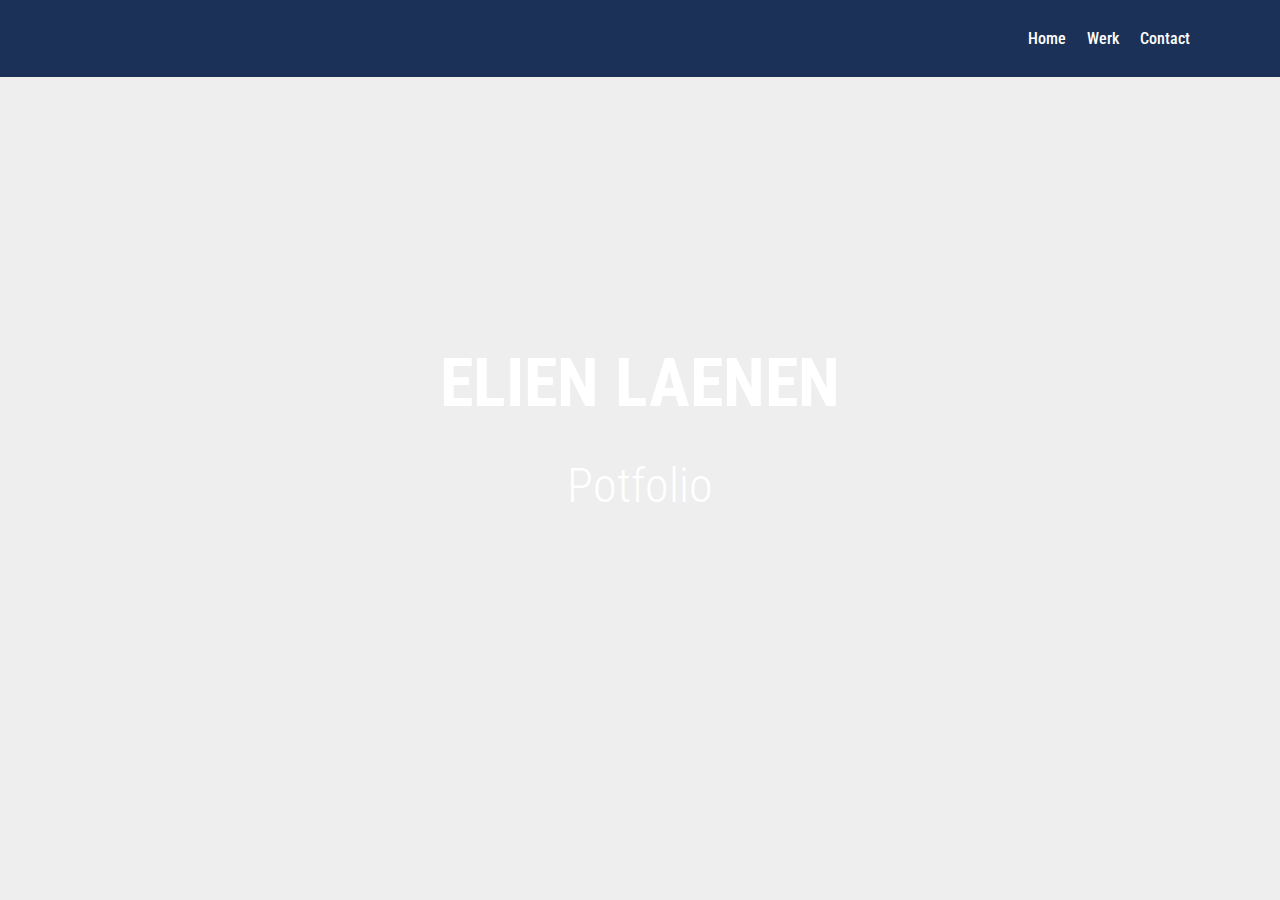
==== commit 8e753a1e: "create github pages" ====
--- a/index.html
+++ b/index.html
@@ -51,23 +51,24 @@
     </nav>
 </section>
 
-<section class="engine"><a href="https://mobiri.se/l">free site templates</a></section><section class="cid-r5qu5n4csO mbr-fullscreen mbr-parallax-background" id="header2-3">
+<section class="engine"><a href="https://mobiri.se/t">free amp templates</a></section><section class="header6 cid-rblm5MyIUP mbr-fullscreen" data-bg-video="https://youtu.be/_ITL481ORP0" id="header6-18">
 
     
 
     
 
-    <div class="container align-center">
+    <div class="container">
         <div class="row justify-content-md-center">
             <div class="mbr-white col-md-10">
-                <h1 class="mbr-section-title mbr-bold pb-3 mbr-fonts-style display-1">ELIEN LAENEN</h1>
-                
-                <p class="mbr-text pb-3 mbr-fonts-style display-2">
-                    portfolio</p>
+                <h1 class="mbr-section-title align-center mbr-bold pb-3 mbr-fonts-style display-1">
+                    ELIEN LAENEN</h1>
+                <p class="mbr-text align-center pb-3 mbr-fonts-style display-2">
+                    Potfolio</p>
                 
             </div>
         </div>
     </div>
+
     
 </section>
 
@@ -76,10 +77,11 @@
   <script src="assets/popper/popper.min.js"></script>
   <script src="assets/tether/tether.min.js"></script>
   <script src="assets/bootstrap/js/bootstrap.min.js"></script>
-  <script src="assets/smoothscroll/smooth-scroll.js"></script>
   <script src="assets/dropdown/js/script.min.js"></script>
   <script src="assets/touchswipe/jquery.touch-swipe.min.js"></script>
-  <script src="assets/parallax/jarallax.min.js"></script>
+  <script src="assets/ytplayer/jquery.mb.ytplayer.min.js"></script>
+  <script src="assets/vimeoplayer/jquery.mb.vimeo_player.js"></script>
+  <script src="assets/smoothscroll/smooth-scroll.js"></script>
   <script src="assets/theme/js/script.js"></script>
   
   
--- a/assets/mobirise/css/mbr-additional.css
+++ b/assets/mobirise/css/mbr-additional.css
@@ -4554,6 +4554,3 @@
 .cid-r5qtBoQ91l .dropdown-item:hover {
   color: #767676 !important;
 }
-.cid-r5qu5n4csO {
-  background-image: url("../../../assets/images/dsc-0363c-2000x1333.jpg");
-}
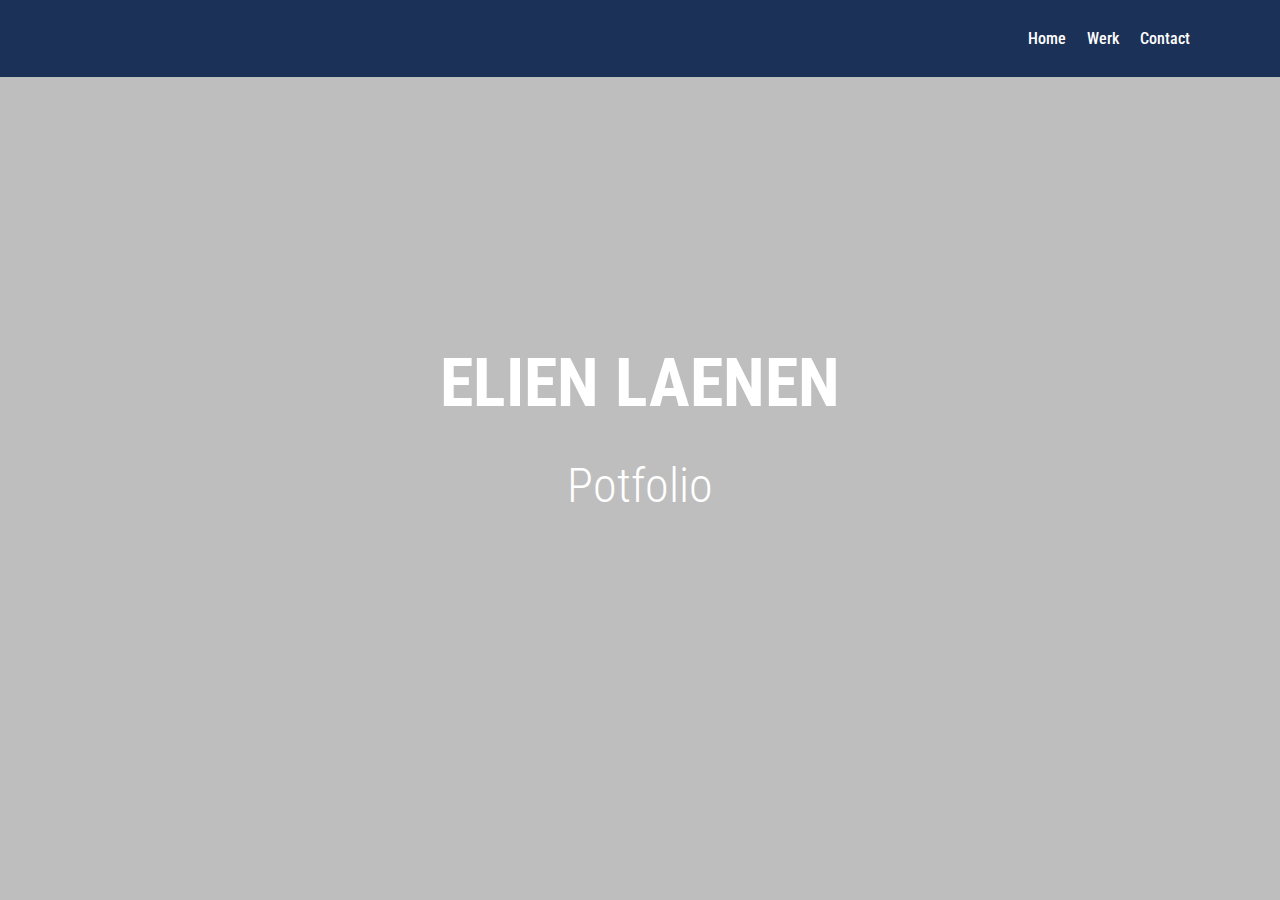
==== commit 1e4314f4: "create github pages" ====
--- a/index.html
+++ b/index.html
@@ -51,11 +51,12 @@
     </nav>
 </section>
 
-<section class="engine"><a href="https://mobiri.se/t">free amp templates</a></section><section class="header6 cid-rblm5MyIUP mbr-fullscreen" data-bg-video="https://youtu.be/_ITL481ORP0" id="header6-18">
+<section class="engine"><a href="https://mobiri.se/z">best free html templates</a></section><section class="header6 cid-rblm5MyIUP mbr-fullscreen" data-bg-video="https://youtu.be/QjLQzDTgNAM" id="header6-18">
 
     
 
-    
+    <div class="mbr-overlay" style="opacity: 0.2; background-color: rgb(0, 0, 0);">
+    </div>
 
     <div class="container">
         <div class="row justify-content-md-center">
